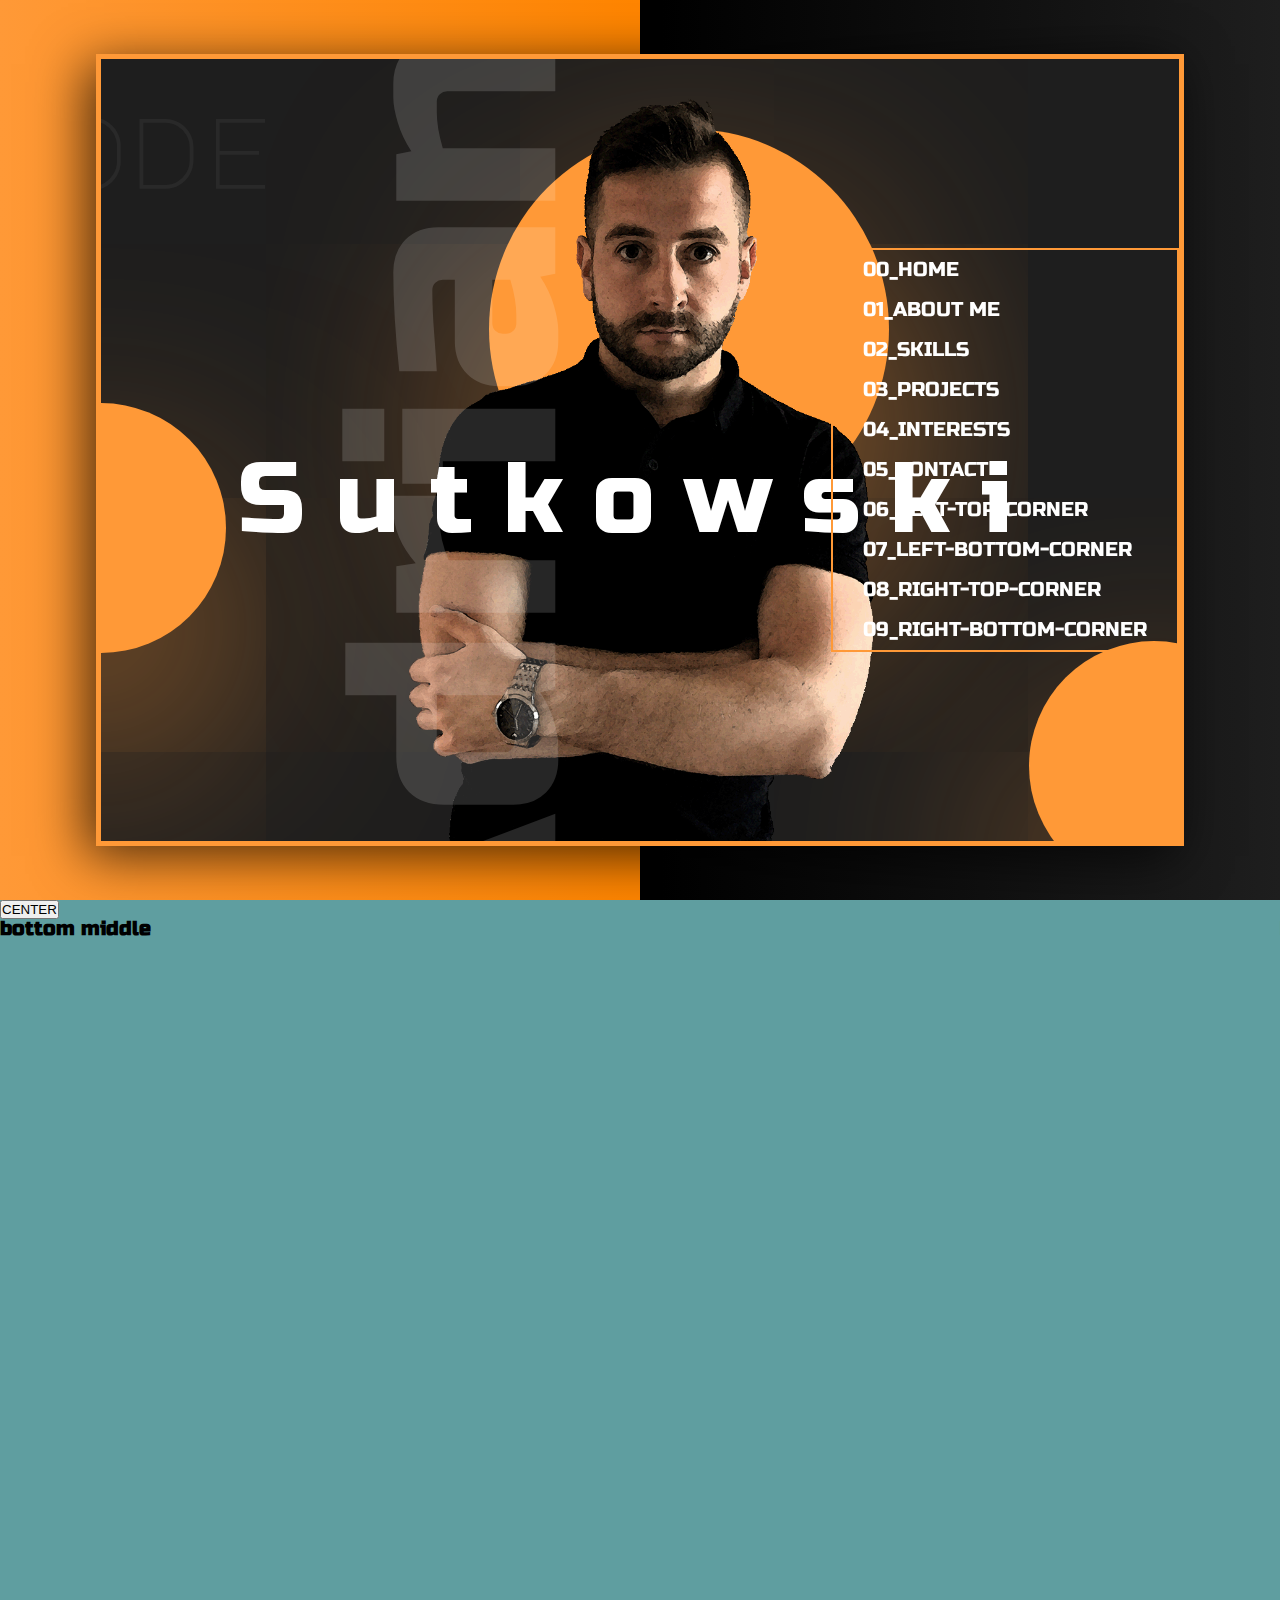
==== index.html @ b1da58a5 "name &and circles" ====
<!doctype html>
<html lang="pl">
<head>
    <meta charset="UTF-8">
    <meta content="width=device-width, user-scalable=no, initial-scale=1.0, maximum-scale=1.0, minimum-scale=1.0"
          name="viewport">
    <meta content="ie=edge" http-equiv="X-UA-Compatible">
    <title>Document</title>
    <link href="css/styles.css" rel="stylesheet">
    <link href="https://fonts.googleapis.com/css?family=Anton|Archivo+Black|Faster+One|Francois+One|Krona+One|Libre+Barcode+39+Text|Major+Mono+Display|Notable|Rubik+Mono+One|Russo+One&display=swap&subset=latin-ext" rel="stylesheet">
    <link href="https://fonts.googleapis.com/css?family=Titillium+Web&amp;subset=latin-ext" rel="stylesheet">
    <link href="css/style.css" rel="stylesheet">
</head>
<body>

<div class="container">

    <section class="section section-1">
        <div class="square-content text" data-direction="center"><h1 class="text " data-direction="right-top-corner">
            projects</h1></div>
        <h1>top left</h1></section>
    <section class="section section-2">
        <button class="text" data-direction="center">CENTER</button>
        <h1>top middle</h1></section>
    <section class="section section-3">
        <button class="text" data-direction="center">CENTER</button>
        <h1>top right</h1></section>
    <section class="section section-4">
        <button class="text" data-direction="center">CENTER</button>
        <h1>middle left</h1></section>
    <section class="section home">
        <div class="home__half home__half-1">

        </div>
        <div class="home__half home__half-2">

        </div>
        <div class="home__center">
            <img alt="" class="home__myface" src="img/f23.gif">
            <div class="home__circle home__circle-1"></div>
            <div class="home__circle home__circle-2"></div>
            <div class="home__circle home__circle-3"></div>
            <div class="home__circle home__circle-4">
                <span class="home__circle-code">
                    Code
                </span>
            </div>
            <div class="home__name">Adrian</div>
            <div class="home__surname">Sutkowski</div>
            <div class="navigation">
                <nav class="navigation__nav">
                    <ul class="navigation__list">
                        <li class="navigation__item text">

                            <a class="navigation__link " data-direction="center" href="#">
                                00_Home</a>
                        </li>

                        <li class="navigation__item  text"><a
                                class="navigation__link " data-direction="top" href="#">01_About me</a>
                        </li>

                        <li class="navigation__item "><a
                                class="navigation__link text" data-direction="left" href="#">02_Skills</a>
                        </li>

                        <li class="navigation__item "><a
                                class="navigation__link text" data-direction="right" href="#">03_Projects</a>
                        </li>

                        <li class="navigation__item "><a
                                class="navigation__link text" data-direction="right-bottom-corner" href="#">04_Interests</a>
                        </li>

                        <li class=" navigation__item "><a
                                class="navigation__link text " data-direction="bottom" href="#">05_Contact</a>
                        </li>
                        <li class=" navigation__item "><a
                                class="navigation__link text " data-direction="left-top-corner" href="#">06_left-top-corner</a>
                        </li>
                        <li class=" navigation__item "><a
                                class="navigation__link text " data-direction="left-bottom-corner"
                                href="#">07_left-bottom-corner</a>
                        </li>
                        <li class=" navigation__item "><a
                                class="navigation__link text " data-direction="right-top-corner" href="#">08_right-top-corner</a>
                        </li>
                        <li class=" navigation__item "><a
                                class="navigation__link text " data-direction="right-bottom-corner"
                                href="#">09_right-bottom-corner</a>
                        </li>
                    </ul>
                </nav>
            </div>
        </div>







    </section>
    <section class="section section-6">
        <button class="text" data-direction="center">CENTER</button>
        <h1>middle right</h1></section>
    <section class="section section-7">
        <button class="text" data-direction="center">CENTER</button>
        <h1>bottom left</h1></section>
    <section class="section section-8">
        <button class="text" data-direction="center">CENTER</button>
        <h1>bottom middle</h1></section>
    <section class="section section-9">
        <button class="text" data-direction="center">CENTER</button>
        <h1>bottom right</h1></section>
</div>

<script src="js/main.js"></script>
</body>
</html>


<!--        <div class="home__text-box">-->
<!--            <h1 class="heading-primary">-->
<!--              <span class="heading-primary&#45;&#45;main">-->
<!--                  Hi,-->
<!--              </span>-->

<!--                <span class="heading-primary&#45;&#45;sub">-->
<!--                 I'm Adrian,-->
<!--              </span>-->

<!--                <span class="heading-primary&#45;&#45;sub2">-->
<!--                  web developer.-->
<!--              </span>-->
<!--            </h1>-->
<!--        </div>-->
---- css/styles.css ----
@charset "UTF-8";

@font-face {
  font-family: "linea-basic-10";
  src:url("fonts/linea-basic-10.eot");
  src:url("fonts/linea-basic-10.eot?#iefix") format("embedded-opentype"),
    url("fonts/linea-basic-10.woff") format("woff"),
    url("fonts/linea-basic-10.ttf") format("truetype"),
    url("fonts/linea-basic-10.svg#linea-basic-10") format("svg");
  font-weight: normal;
  font-style: normal;

}

[data-icon]:before {
  font-family: "linea-basic-10" !important;
  content: attr(data-icon);
  font-style: normal !important;
  font-weight: normal !important;
  font-variant: normal !important;
  text-transform: none !important;
  speak: none;
  line-height: 1;
  -webkit-font-smoothing: antialiased;
  -moz-osx-font-smoothing: grayscale;
}

[class^="icon-basic"]:before,
[class*=" icon-basic"]:before {
  font-family: "linea-basic-10" !important;
  font-style: normal !important;
  font-weight: normal !important;
  font-variant: normal !important;
  text-transform: none !important;
  speak: none;
  line-height: 1;
  -webkit-font-smoothing: antialiased;
  -moz-osx-font-smoothing: grayscale;
}

.icon-basic-accelerator:before {
  content: "a";
}
.icon-basic-alarm:before {
  content: "b";
}
.icon-basic-anchor:before {
  content: "c";
}
.icon-basic-anticlockwise:before {
  content: "d";
}
.icon-basic-archive:before {
  content: "e";
}
.icon-basic-archive-full:before {
  content: "f";
}
.icon-basic-ban:before {
  content: "g";
}
.icon-basic-battery-charge:before {
  content: "h";
}
.icon-basic-battery-empty:before {
  content: "i";
}
.icon-basic-battery-full:before {
  content: "j";
}
.icon-basic-battery-half:before {
  content: "k";
}
.icon-basic-bolt:before {
  content: "l";
}
.icon-basic-book:before {
  content: "m";
}
.icon-basic-book-pen:before {
  content: "n";
}
.icon-basic-book-pencil:before {
  content: "o";
}
.icon-basic-bookmark:before {
  content: "p";
}
.icon-basic-calculator:before {
  content: "q";
}
.icon-basic-calendar:before {
  content: "r";
}
.icon-basic-cards-diamonds:before {
  content: "s";
}
.icon-basic-cards-hearts:before {
  content: "t";
}
.icon-basic-case:before {
  content: "u";
}
.icon-basic-chronometer:before {
  content: "v";
}
.icon-basic-clessidre:before {
  content: "w";
}
.icon-basic-clock:before {
  content: "x";
}
.icon-basic-clockwise:before {
  content: "y";
}
.icon-basic-cloud:before {
  content: "z";
}
.icon-basic-clubs:before {
  content: "A";
}
.icon-basic-compass:before {
  content: "B";
}
.icon-basic-cup:before {
  content: "C";
}
.icon-basic-diamonds:before {
  content: "D";
}
.icon-basic-display:before {
  content: "E";
}
.icon-basic-download:before {
  content: "F";
}
.icon-basic-exclamation:before {
  content: "G";
}
.icon-basic-eye:before {
  content: "H";
}
.icon-basic-eye-closed:before {
  content: "I";
}
.icon-basic-female:before {
  content: "J";
}
.icon-basic-flag1:before {
  content: "K";
}
.icon-basic-flag2:before {
  content: "L";
}
.icon-basic-floppydisk:before {
  content: "M";
}
.icon-basic-folder:before {
  content: "N";
}
.icon-basic-folder-multiple:before {
  content: "O";
}
.icon-basic-gear:before {
  content: "P";
}
.icon-basic-geolocalize-01:before {
  content: "Q";
}
.icon-basic-geolocalize-05:before {
  content: "R";
}
.icon-basic-globe:before {
  content: "S";
}
.icon-basic-gunsight:before {
  content: "T";
}
.icon-basic-hammer:before {
  content: "U";
}
.icon-basic-headset:before {
  content: "V";
}
.icon-basic-heart:before {
  content: "W";
}
.icon-basic-heart-broken:before {
  content: "X";
}
.icon-basic-helm:before {
  content: "Y";
}
.icon-basic-home:before {
  content: "Z";
}
.icon-basic-info:before {
  content: "0";
}
.icon-basic-ipod:before {
  content: "1";
}
.icon-basic-joypad:before {
  content: "2";
}
.icon-basic-key:before {
  content: "3";
}
.icon-basic-keyboard:before {
  content: "4";
}
.icon-basic-laptop:before {
  content: "5";
}
.icon-basic-life-buoy:before {
  content: "6";
}
.icon-basic-lightbulb:before {
  content: "7";
}
.icon-basic-link:before {
  content: "8";
}
.icon-basic-lock:before {
  content: "9";
}
.icon-basic-lock-open:before {
  content: "!";
}
.icon-basic-magic-mouse:before {
  content: "\"";
}
.icon-basic-magnifier:before {
  content: "#";
}
.icon-basic-magnifier-minus:before {
  content: "$";
}
.icon-basic-magnifier-plus:before {
  content: "%";
}
.icon-basic-mail:before {
  content: "&";
}
.icon-basic-mail-multiple:before {
  content: "'";
}
.icon-basic-mail-open:before {
  content: "(";
}
.icon-basic-mail-open-text:before {
  content: ")";
}
.icon-basic-male:before {
  content: "*";
}
.icon-basic-map:before {
  content: "+";
}
.icon-basic-message:before {
  content: ",";
}
.icon-basic-message-multiple:before {
  content: "-";
}
.icon-basic-message-txt:before {
  content: ".";
}
.icon-basic-mixer2:before {
  content: "/";
}
.icon-basic-mouse:before {
  content: ":";
}
.icon-basic-notebook:before {
  content: ";";
}
.icon-basic-notebook-pen:before {
  content: "<";
}
.icon-basic-notebook-pencil:before {
  content: "=";
}
.icon-basic-paperplane:before {
  content: ">";
}
.icon-basic-pencil-ruler:before {
  content: "?";
}
.icon-basic-pencil-ruler-pen:before {
  content: "@";
}
.icon-basic-photo:before {
  content: "[";
}
.icon-basic-picture:before {
  content: "]";
}
.icon-basic-picture-multiple:before {
  content: "^";
}
.icon-basic-pin1:before {
  content: "_";
}
.icon-basic-pin2:before {
  content: "`";
}
.icon-basic-postcard:before {
  content: "{";
}
.icon-basic-postcard-multiple:before {
  content: "|";
}
.icon-basic-printer:before {
  content: "}";
}
.icon-basic-question:before {
  content: "~";
}
.icon-basic-rss:before {
  content: "\\";
}
.icon-basic-server:before {
  content: "\e000";
}
.icon-basic-server2:before {
  content: "\e001";
}
.icon-basic-server-cloud:before {
  content: "\e002";
}
.icon-basic-server-download:before {
  content: "\e003";
}
.icon-basic-server-upload:before {
  content: "\e004";
}
.icon-basic-settings:before {
  content: "\e005";
}
.icon-basic-share:before {
  content: "\e006";
}
.icon-basic-sheet:before {
  content: "\e007";
}
.icon-basic-sheet-multiple:before {
  content: "\e008";
}
.icon-basic-sheet-pen:before {
  content: "\e009";
}
.icon-basic-sheet-pencil:before {
  content: "\e00a";
}
.icon-basic-sheet-txt:before {
  content: "\e00b";
}
.icon-basic-signs:before {
  content: "\e00c";
}
.icon-basic-smartphone:before {
  content: "\e00d";
}
.icon-basic-spades:before {
  content: "\e00e";
}
.icon-basic-spread:before {
  content: "\e00f";
}
.icon-basic-spread-bookmark:before {
  content: "\e010";
}
.icon-basic-spread-text:before {
  content: "\e011";
}
.icon-basic-spread-text-bookmark:before {
  content: "\e012";
}
.icon-basic-star:before {
  content: "\e013";
}
.icon-basic-tablet:before {
  content: "\e014";
}
.icon-basic-target:before {
  content: "\e015";
}
.icon-basic-todo:before {
  content: "\e016";
}
.icon-basic-todo-pen:before {
  content: "\e017";
}
.icon-basic-todo-pencil:before {
  content: "\e018";
}
.icon-basic-todo-txt:before {
  content: "\e019";
}
.icon-basic-todolist-pen:before {
  content: "\e01a";
}
.icon-basic-todolist-pencil:before {
  content: "\e01b";
}
.icon-basic-trashcan:before {
  content: "\e01c";
}
.icon-basic-trashcan-full:before {
  content: "\e01d";
}
.icon-basic-trashcan-refresh:before {
  content: "\e01e";
}
.icon-basic-trashcan-remove:before {
  content: "\e01f";
}
.icon-basic-upload:before {
  content: "\e020";
}
.icon-basic-usb:before {
  content: "\e021";
}
.icon-basic-video:before {
  content: "\e022";
}
.icon-basic-watch:before {
  content: "\e023";
}
.icon-basic-webpage:before {
  content: "\e024";
}
.icon-basic-webpage-img-txt:before {
  content: "\e025";
}
.icon-basic-webpage-multiple:before {
  content: "\e026";
}
.icon-basic-webpage-txt:before {
  content: "\e027";
}
.icon-basic-world:before {
  content: "\e028";
}
---- css/style.css ----
.navigation {
  z-index: 1;
  position: fixed;
  right: 0;
  top: 50%;
  transform: translateY(-50%);
  border: 2px solid #ff9937;
}
.navigation__icon {
  width: 100%;
  height: 100%;
}
.navigation__list {
  text-decoration: none;
  list-style: none;
}
.navigation__item {
  padding: 1rem 1rem;
  z-index: 1;
}
.navigation__item:hover {
  background-color: rgba(30, 77, 102, 0.6);
}
.navigation__link {
  z-index: 2;
}
.navigation__link:link, .navigation__link:visited {
  backface-visibility: hidden;
  font-size: 2rem;
  font-weight: 300;
  padding: 1rem 2rem;
  text-decoration: none;
  text-transform: uppercase;
  color: #fff;
}

* {
  margin: 0;
  padding: 0;
  box-sizing: border-box;
}

body {
  overflow: hidden;
}

.container {
  position: absolute;
  top: -100vh;
  left: -100vw;
  height: 300vh;
  width: 300vw;
  display: flex;
  flex-wrap: wrap;
  transition: 0.5s linear;
}

.section {
  position: relative;
  bottom: 0;
  left: 0;
  width: 100vw;
  height: 100vh;
}

*,
*::after,
*::before {
  margin: 0;
  padding: 0;
  box-sizing: inherit;
}

html {
  font-size: 62.5%;
}

body {
  box-sizing: border-box;
  padding: 3rem;
}

body {
  font-family: "Russo One", sans-serif;
  font-weight: 300;
  line-height: 1;
}

.section-1 {
  background-color: red;
}

.section-2 {
  background-color: green;
}

.section-3 {
  background-color: yellow;
}

.section-4 {
  background-color: yellow;
}

.section-6 {
  background-color: pink;
}

.section-7 {
  background-color: gray;
}

.section-8 {
  background-color: cadetblue;
}

.section-9 {
  background-color: white;
}

.home {
  display: flex;
  position: relative;
}
.home__center {
  display: flex;
  position: fixed;
  background-color: #1E1E1E;
  position: absolute;
  top: 50%;
  left: 50%;
  transform: translate(-50%, -50%);
  flex-grow: 1;
  width: 85vw;
  height: 88vh;
  border: 5px solid #ff9937;
  box-shadow: -1rem 1rem 5rem rgba(0, 0, 0, 0.7);
  overflow: hidden;
  backface-visibility: hidden;
}
.home__myface {
  position: absolute;
  bottom: 0;
  left: 50%;
  transform: translateX(-50%);
  height: 95%;
}
.home__circle {
  position: absolute;
  border-radius: 50%;
  z-index: -1;
  background-color: #ff9937;
  box-shadow: 0 10rem 30rem rgba(255, 153, 55, 0.7);
}
.home__circle-1 {
  width: 40rem;
  height: 40rem;
  top: 9%;
  left: 36%;
}
.home__circle-2 {
  width: 25rem;
  height: 25rem;
  bottom: 0;
  right: 0;
  transform: translate(40%, 20%);
}
.home__circle-3 {
  width: 25rem;
  height: 25rem;
  top: 60%;
  left: 0;
  transform: translate(-50%, -50%);
}
.home__circle-4 {
  background-color: transparent;
  box-shadow: none;
  width: 40rem;
  height: 40rem;
  top: 0;
  left: 0;
  transform: translate(-40%, -40%);
  overflow: hidden;
}
.home__circle-code {
  position: absolute;
  font-size: 10rem;
  font-family: "Major Mono Display", monospace;
  color: rgba(255, 255, 255, 0.05);
  z-index: 1;
  top: 50%;
  left: 10%;
}
.home__surname {
  position: absolute;
  top: 50%;
  left: 50%;
  transform: translate(-50%, -50%);
  transform: translateX(-50%);
  font-size: 10rem;
  color: #fff;
  z-index: 1;
  letter-spacing: 3rem;
}
.home__name {
  position: absolute;
  top: 50%;
  left: 50%;
  transform: translate(-50%, -50%);
  font-size: 30rem;
  color: rgba(255, 255, 255, 0.15);
  z-index: 1;
  transform: rotate(-90deg);
  bottom: 30%;
  left: -20%;
}
.home__half {
  flex-grow: 1;
}
.home__half-1 {
  background: #ff8500;
  background: linear-gradient(to right, #ff9937, #ff8500);
}
.home__half-2 {
  background: #000000;
  background: -webkit-linear-gradient(to left, #1e1e1e, #000000);
  background: linear-gradient(to left, #1e1e1e, #000000);
}

/*# sourceMappingURL=style.css.map */
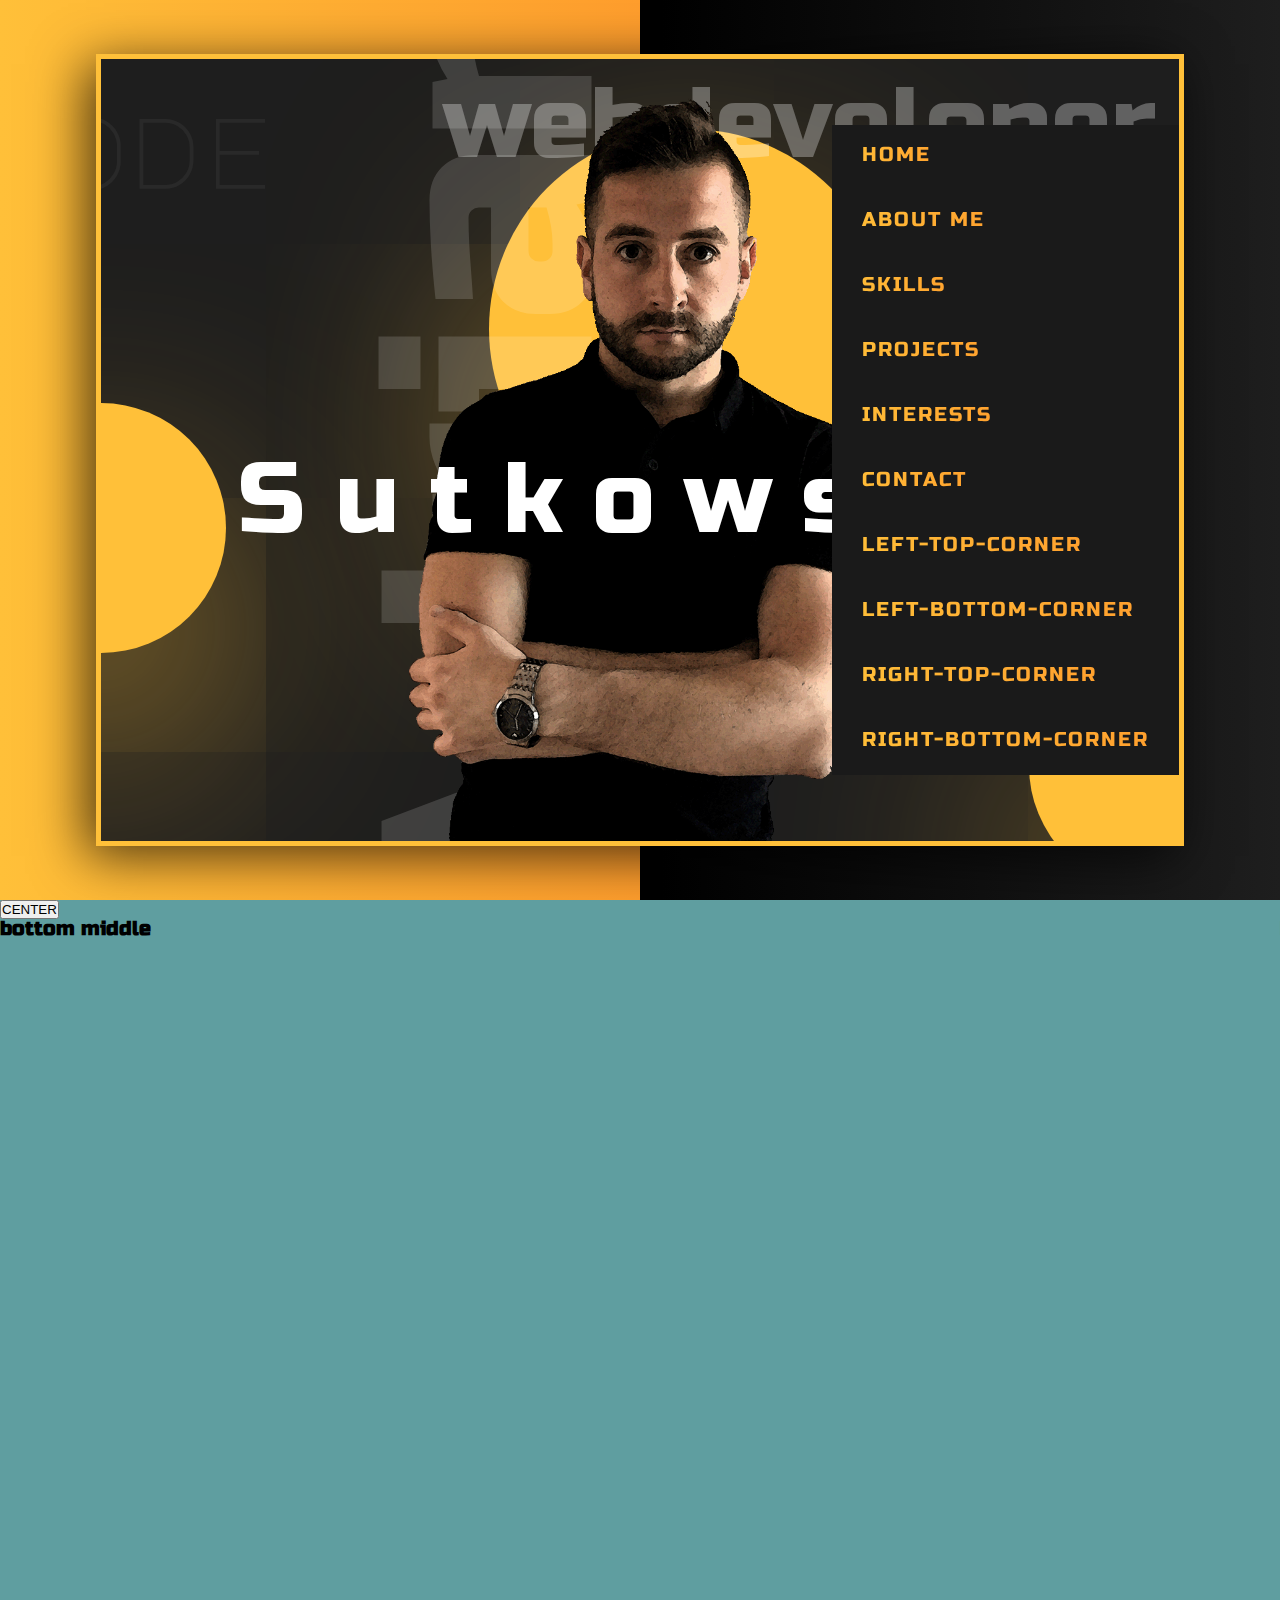
==== commit d25392d0: "navi" ====
--- a/index.html
+++ b/index.html
@@ -7,7 +7,7 @@
     <meta content="ie=edge" http-equiv="X-UA-Compatible">
     <title>Document</title>
     <link href="css/styles.css" rel="stylesheet">
-    <link href="https://fonts.googleapis.com/css?family=Anton|Archivo+Black|Faster+One|Francois+One|Krona+One|Libre+Barcode+39+Text|Major+Mono+Display|Notable|Rubik+Mono+One|Russo+One&display=swap&subset=latin-ext" rel="stylesheet">
+    <link href="https://fonts.googleapis.com/css?family=Anton|Archivo+Black|Faster+One|Francois+One|Krona+One|Libre+Barcode+39+Text|Major+Mono+Display|Montserrat|Notable|Rubik+Mono+One|Russo+One&display=swap&subset=latin-ext" rel="stylesheet">
     <link href="https://fonts.googleapis.com/css?family=Titillium+Web&amp;subset=latin-ext" rel="stylesheet">
     <link href="css/style.css" rel="stylesheet">
 </head>
@@ -46,6 +46,7 @@
                 </span>
             </div>
             <div class="home__name">Adrian</div>
+            <div class="home__dev">webdeveloper</div>
             <div class="home__surname">Sutkowski</div>
             <div class="navigation">
                 <nav class="navigation__nav">
@@ -53,41 +54,41 @@
                         <li class="navigation__item text">
 
                             <a class="navigation__link " data-direction="center" href="#">
-                                00_Home</a>
+                                Home</a>
                         </li>
 
                         <li class="navigation__item  text"><a
-                                class="navigation__link " data-direction="top" href="#">01_About me</a>
+                                class="navigation__link " data-direction="top" href="#">About me</a>
                         </li>
 
                         <li class="navigation__item "><a
-                                class="navigation__link text" data-direction="left" href="#">02_Skills</a>
+                                class="navigation__link text" data-direction="left" href="#">Skills</a>
                         </li>
 
                         <li class="navigation__item "><a
-                                class="navigation__link text" data-direction="right" href="#">03_Projects</a>
+                                class="navigation__link text" data-direction="right" href="#">Projects</a>
                         </li>
 
                         <li class="navigation__item "><a
-                                class="navigation__link text" data-direction="right-bottom-corner" href="#">04_Interests</a>
+                                class="navigation__link text" data-direction="right-bottom-corner" href="#">Interests</a>
                         </li>
 
                         <li class=" navigation__item "><a
-                                class="navigation__link text " data-direction="bottom" href="#">05_Contact</a>
+                                class="navigation__link text " data-direction="bottom" href="#">Contact</a>
                         </li>
                         <li class=" navigation__item "><a
-                                class="navigation__link text " data-direction="left-top-corner" href="#">06_left-top-corner</a>
+                                class="navigation__link text " data-direction="left-top-corner" href="#">left-top-corner</a>
                         </li>
                         <li class=" navigation__item "><a
                                 class="navigation__link text " data-direction="left-bottom-corner"
-                                href="#">07_left-bottom-corner</a>
+                                href="#">left-bottom-corner</a>
                         </li>
                         <li class=" navigation__item "><a
-                                class="navigation__link text " data-direction="right-top-corner" href="#">08_right-top-corner</a>
+                                class="navigation__link text " data-direction="right-top-corner" href="#">right-top-corner</a>
                         </li>
                         <li class=" navigation__item "><a
                                 class="navigation__link text " data-direction="right-bottom-corner"
-                                href="#">09_right-bottom-corner</a>
+                                href="#">right-bottom-corner</a>
                         </li>
                     </ul>
                 </nav>
--- a/css/style.css
+++ b/css/style.css
@@ -1,10 +1,10 @@
 .navigation {
-  z-index: 1;
+  z-index: 11;
   position: fixed;
   right: 0;
   top: 50%;
   transform: translateY(-50%);
-  border: 2px solid #ff9937;
+  background-color: #1a1a1a;
 }
 .navigation__icon {
   width: 100%;
@@ -31,7 +31,17 @@
   padding: 1rem 2rem;
   text-decoration: none;
   text-transform: uppercase;
-  color: #fff;
+  transition: all 0.5s;
+  background-image: linear-gradient(to right, #ffc039, #ff9e2d);
+  display: inline-block;
+  -webkit-background-clip: text;
+  color: transparent;
+  letter-spacing: 2px;
+  padding-bottom: 1.5rem;
+}
+.navigation__link:link:hover, .navigation__link:visited:hover {
+  transform: skewY(2.5deg) scale(1.1);
+  text-shadow: 0.5rem 1rem 2rem rgba(0, 0, 0, 0.4);
 }
 
 * {
@@ -122,6 +132,9 @@
   display: flex;
   position: relative;
 }
+.home::selection {
+  background: red;
+}
 .home__center {
   display: flex;
   position: fixed;
@@ -133,7 +146,7 @@
   flex-grow: 1;
   width: 85vw;
   height: 88vh;
-  border: 5px solid #ff9937;
+  border: 5px solid #ffc039;
   box-shadow: -1rem 1rem 5rem rgba(0, 0, 0, 0.7);
   overflow: hidden;
   backface-visibility: hidden;
@@ -144,13 +157,14 @@
   left: 50%;
   transform: translateX(-50%);
   height: 95%;
+  z-index: 9;
 }
 .home__circle {
   position: absolute;
   border-radius: 50%;
   z-index: -1;
-  background-color: #ff9937;
-  box-shadow: 0 10rem 30rem rgba(255, 153, 55, 0.7);
+  background-color: #ffc039;
+  box-shadow: 0 10rem 30rem rgba(255, 192, 57, 0.7);
 }
 .home__circle-1 {
   width: 40rem;
@@ -199,27 +213,32 @@
   transform: translateX(-50%);
   font-size: 10rem;
   color: #fff;
-  z-index: 1;
+  z-index: 10;
   letter-spacing: 3rem;
 }
 .home__name {
   position: absolute;
-  top: 50%;
-  left: 50%;
-  transform: translate(-50%, -50%);
   font-size: 30rem;
   color: rgba(255, 255, 255, 0.15);
   z-index: 1;
   transform: rotate(-90deg);
   bottom: 30%;
-  left: -20%;
+  left: -10%;
+}
+.home__dev {
+  position: absolute;
+  font-size: 10rem;
+  color: rgba(255, 255, 255, 0.3);
+  z-index: -1;
+  top: 2%;
+  right: 2%;
 }
 .home__half {
   flex-grow: 1;
 }
 .home__half-1 {
-  background: #ff8500;
-  background: linear-gradient(to right, #ff9937, #ff8500);
+  background: #ff9e2d;
+  background: linear-gradient(to right, #ffc039, #ff9e2d);
 }
 .home__half-2 {
   background: #000000;
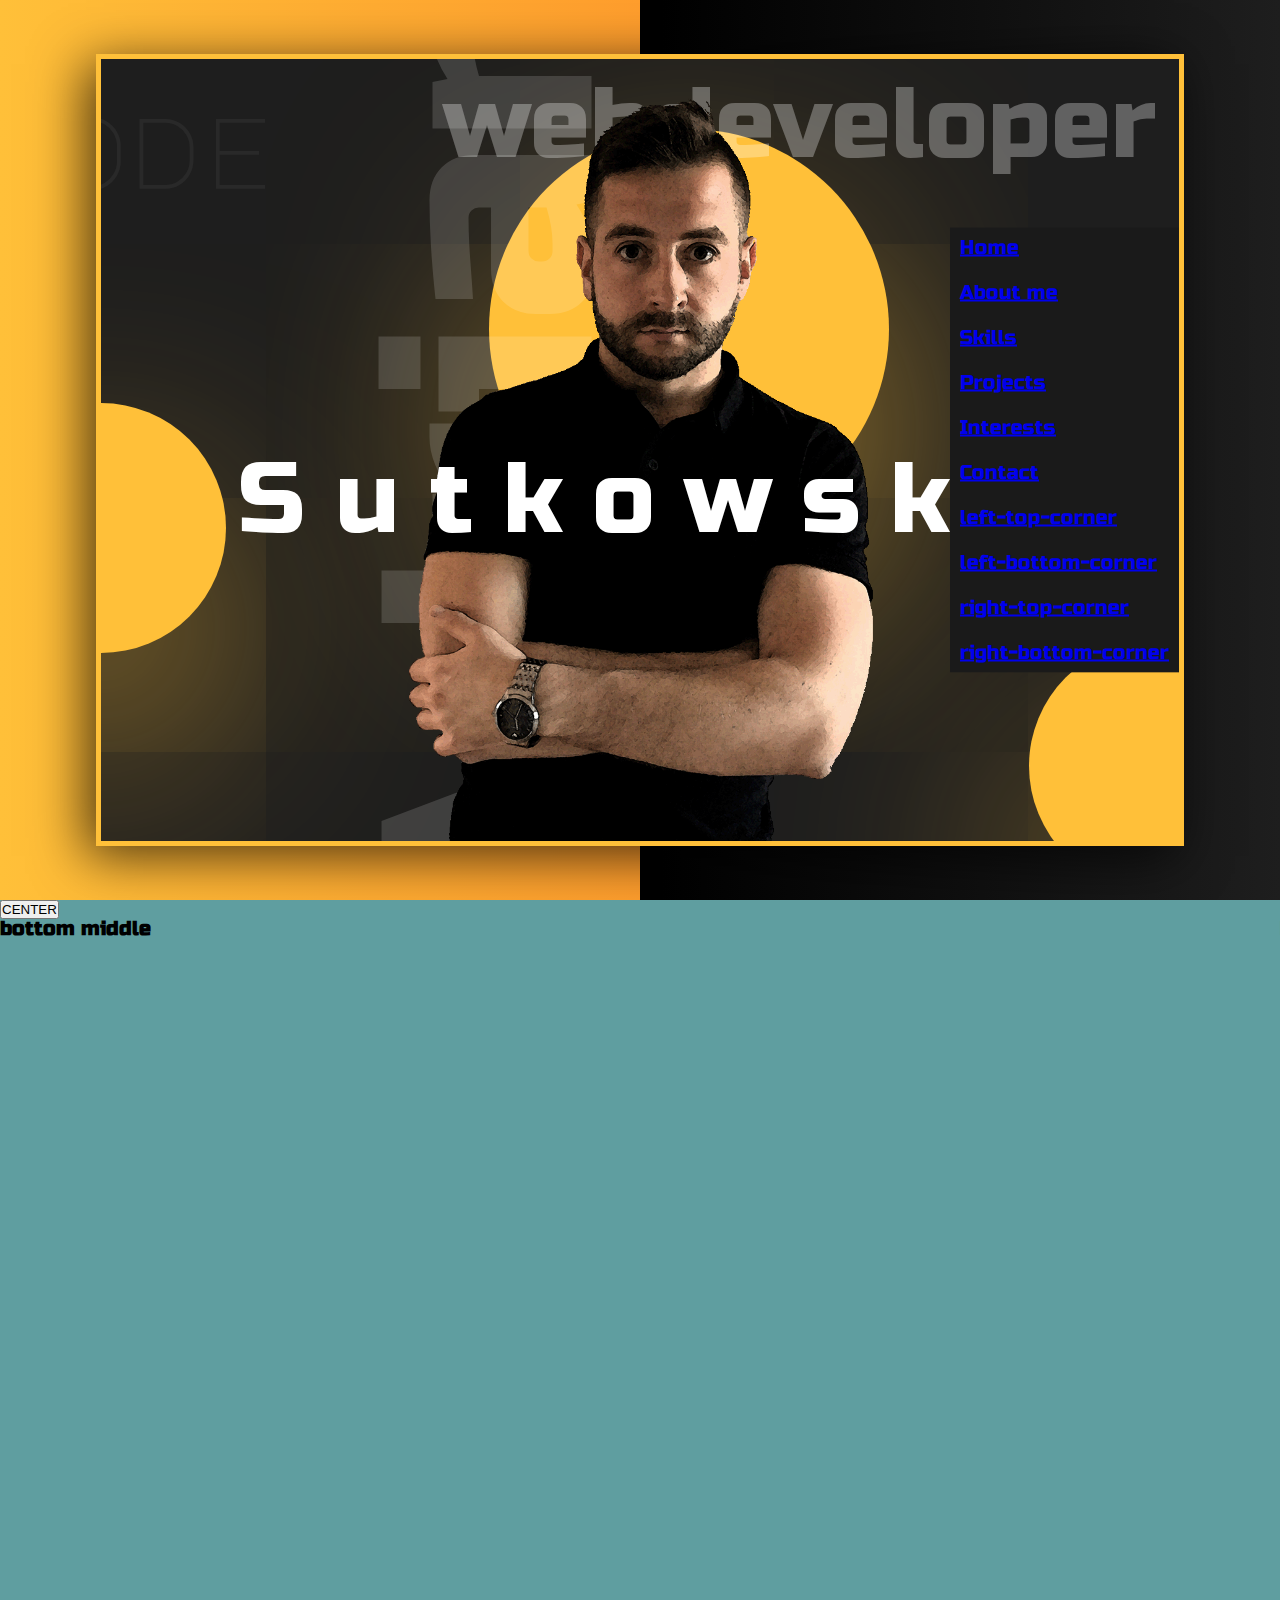
==== commit 9f03e6f2: "navi" ====
--- a/index.html
+++ b/index.html
@@ -7,7 +7,8 @@
     <meta content="ie=edge" http-equiv="X-UA-Compatible">
     <title>Document</title>
     <link href="css/styles.css" rel="stylesheet">
-    <link href="https://fonts.googleapis.com/css?family=Anton|Archivo+Black|Faster+One|Francois+One|Krona+One|Libre+Barcode+39+Text|Major+Mono+Display|Montserrat|Notable|Rubik+Mono+One|Russo+One&display=swap&subset=latin-ext" rel="stylesheet">
+    <link href="https://fonts.googleapis.com/css?family=Anton|Archivo+Black|Faster+One|Francois+One|Krona+One|Libre+Barcode+39+Text|Major+Mono+Display|Montserrat|Notable|Rubik+Mono+One|Russo+One&display=swap&subset=latin-ext"
+          rel="stylesheet">
     <link href="https://fonts.googleapis.com/css?family=Titillium+Web&amp;subset=latin-ext" rel="stylesheet">
     <link href="css/style.css" rel="stylesheet">
 </head>
@@ -49,56 +50,41 @@
             <div class="home__dev">webdeveloper</div>
             <div class="home__surname">Sutkowski</div>
             <div class="navigation">
-                <nav class="navigation__nav">
-                    <ul class="navigation__list">
-                        <li class="navigation__item text">
-
-                            <a class="navigation__link " data-direction="center" href="#">
-                                Home</a>
+                    <ul class="side-nav">
+                        <li class="side-nav__item text">
+                            <a class="navigation__link " data-direction="center" href="#">Home</a>
+                        </li>
+                        <li class="side-nav__item  text">
+                            <a class="navigation__link " data-direction="top" href="#">About me</a>
+                        </li>
+                        <li class="side-nav__item ">
+                            <a class="navigation__link text" data-direction="left" href="#">Skills</a>
+                        </li>
+                        <li class="side-nav__item "><a
+                                class="navigation__link text" data-direction="right" href="#">Projects</a>
+                        </li>
+                        <li class="side-nav__item ">
+                            <a class="navigation__link text" data-direction="right-bottom-corner" href="#">Interests</a>
                         </li>
 
-                        <li class="navigation__item  text"><a
-                                class="navigation__link " data-direction="top" href="#">About me</a>
+                        <li class=" side-nav__item ">
+                            <a class="navigation__link text " data-direction="bottom" href="#">Contact</a>
                         </li>
-
-                        <li class="navigation__item "><a
-                                class="navigation__link text" data-direction="left" href="#">Skills</a>
+                        <li class=" side-nav__item ">
+                            <a class="navigation__link text " data-direction="left-top-corner" href="#">left-top-corner</a>
                         </li>
-
-                        <li class="navigation__item "><a
-                                class="navigation__link text" data-direction="right" href="#">Projects</a>
+                        <li class=" side-nav__item ">
+                            <a class="navigation__link text " data-direction="left-bottom-corner" href="#">left-bottom-corner</a>
                         </li>
-
-                        <li class="navigation__item "><a
-                                class="navigation__link text" data-direction="right-bottom-corner" href="#">Interests</a>
+                        <li class=" side-nav__item ">
+                            <a class="navigation__link text " data-direction="right-top-corner" href="#">right-top-corner</a>
                         </li>
-
-                        <li class=" navigation__item "><a
-                                class="navigation__link text " data-direction="bottom" href="#">Contact</a>
-                        </li>
-                        <li class=" navigation__item "><a
-                                class="navigation__link text " data-direction="left-top-corner" href="#">left-top-corner</a>
-                        </li>
-                        <li class=" navigation__item "><a
-                                class="navigation__link text " data-direction="left-bottom-corner"
-                                href="#">left-bottom-corner</a>
-                        </li>
-                        <li class=" navigation__item "><a
-                                class="navigation__link text " data-direction="right-top-corner" href="#">right-top-corner</a>
-                        </li>
-                        <li class=" navigation__item "><a
-                                class="navigation__link text " data-direction="right-bottom-corner"
-                                href="#">right-bottom-corner</a>
+                        <li class=" side-nav__item ">
+                            <a class="navigation__link text " data-direction="right-bottom-corner"href="#">right-bottom-corner</a>
                         </li>
                     </ul>
-                </nav>
             </div>
         </div>
-
-
-
-
-
 
 
     </section>
--- a/css/style.css
+++ b/css/style.css
@@ -6,42 +6,34 @@
   transform: translateY(-50%);
   background-color: #1a1a1a;
 }
-.navigation__icon {
+
+.side-nav {
+  font-size: 2rem;
+  list-style: none;
+}
+.side-nav__item {
+  position: relative;
+  padding: 1rem;
+  text-decoration: none;
+}
+.side-nav__item:not(:last-child) {
+  margin-bottom: 0.5rem;
+}
+.side-nav__item::before {
+  content: "";
+  position: absolute;
+  top: 0;
+  right: 0;
+  height: 100%;
+  width: 3px;
+  background-color: #ffc039;
+  transform: scaleY(0);
+  transition: transform 0.2s, width 0.4s cubic-bezier(1, 0, 0, 1) 0.2s, background-color 0.1s;
+  backface-visibility: hidden;
+}
+.side-nav__item:hover::before {
+  transform: scaleY(1);
   width: 100%;
-  height: 100%;
-}
-.navigation__list {
-  text-decoration: none;
-  list-style: none;
-}
-.navigation__item {
-  padding: 1rem 1rem;
-  z-index: 1;
-}
-.navigation__item:hover {
-  background-color: rgba(30, 77, 102, 0.6);
-}
-.navigation__link {
-  z-index: 2;
-}
-.navigation__link:link, .navigation__link:visited {
-  backface-visibility: hidden;
-  font-size: 2rem;
-  font-weight: 300;
-  padding: 1rem 2rem;
-  text-decoration: none;
-  text-transform: uppercase;
-  transition: all 0.5s;
-  background-image: linear-gradient(to right, #ffc039, #ff9e2d);
-  display: inline-block;
-  -webkit-background-clip: text;
-  color: transparent;
-  letter-spacing: 2px;
-  padding-bottom: 1.5rem;
-}
-.navigation__link:link:hover, .navigation__link:visited:hover {
-  transform: skewY(2.5deg) scale(1.1);
-  text-shadow: 0.5rem 1rem 2rem rgba(0, 0, 0, 0.4);
 }
 
 * {
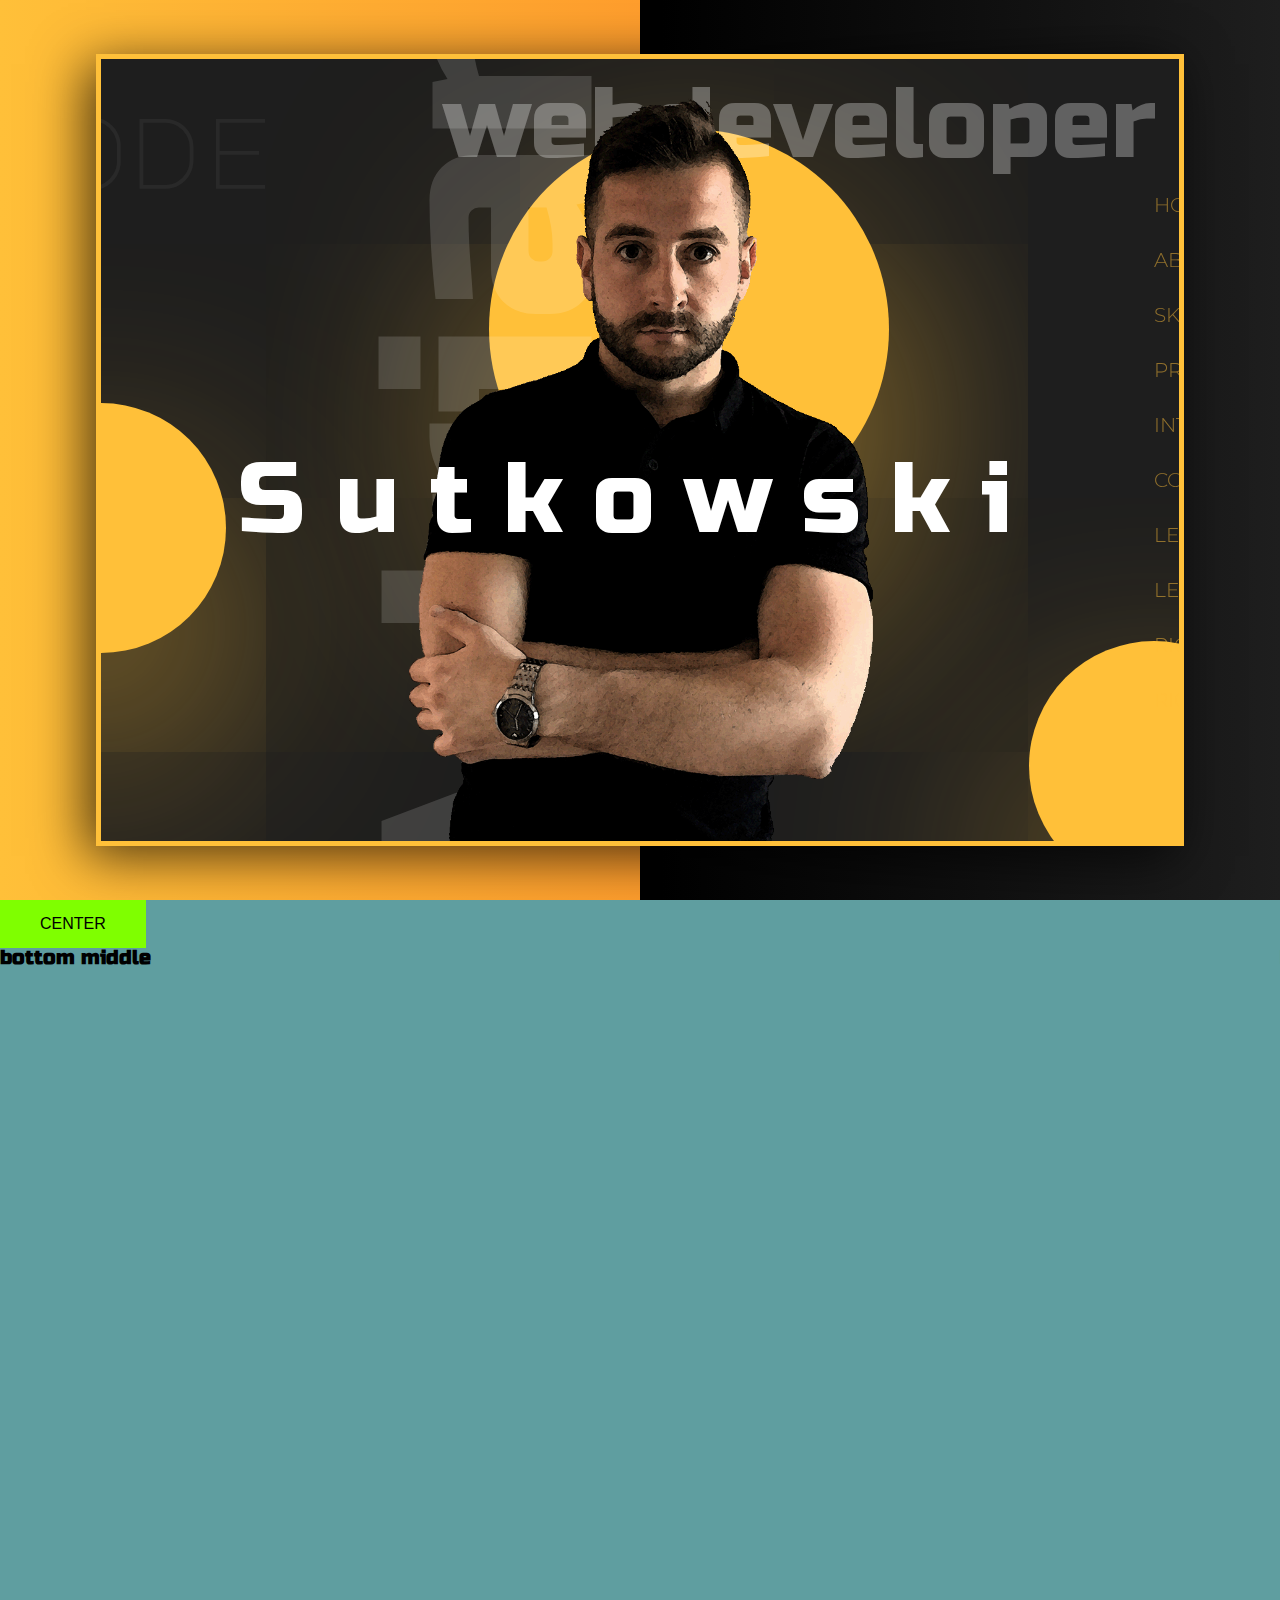
==== commit b79d29ec: "done 1st section" ====
--- a/index.html
+++ b/index.html
@@ -6,6 +6,7 @@
           name="viewport">
     <meta content="ie=edge" http-equiv="X-UA-Compatible">
     <title>Document</title>
+    <link href="css/icofont.css" rel="stylesheet">
     <link href="css/styles.css" rel="stylesheet">
     <link href="https://fonts.googleapis.com/css?family=Anton|Archivo+Black|Faster+One|Francois+One|Krona+One|Libre+Barcode+39+Text|Major+Mono+Display|Montserrat|Notable|Rubik+Mono+One|Russo+One&display=swap&subset=latin-ext"
           rel="stylesheet">
@@ -17,17 +18,17 @@
 <div class="container">
 
     <section class="section section-1">
-        <div class="square-content text" data-direction="center"><h1 class="text " data-direction="right-top-corner">
-            projects</h1></div>
+        <button class="square-content text btn" data-direction="center"><h1 class="text " data-direction="center">
+            center</h1></button>
         <h1>top left</h1></section>
     <section class="section section-2">
-        <button class="text" data-direction="center">CENTER</button>
+        <button class="text btn" data-direction="center">CENTER</button>
         <h1>top middle</h1></section>
     <section class="section section-3">
-        <button class="text" data-direction="center">CENTER</button>
+        <button class="text btn" data-direction="center">CENTER</button>
         <h1>top right</h1></section>
     <section class="section section-4">
-        <button class="text" data-direction="center">CENTER</button>
+        <button class="text btn" data-direction="center">CENTER</button>
         <h1>middle left</h1></section>
     <section class="section home">
         <div class="home__half home__half-1">
@@ -49,56 +50,69 @@
             <div class="home__name">Adrian</div>
             <div class="home__dev">webdeveloper</div>
             <div class="home__surname">Sutkowski</div>
-            <div class="navigation">
-                    <ul class="side-nav">
-                        <li class="side-nav__item text">
-                            <a class="navigation__link " data-direction="center" href="#">Home</a>
-                        </li>
-                        <li class="side-nav__item  text">
-                            <a class="navigation__link " data-direction="top" href="#">About me</a>
-                        </li>
-                        <li class="side-nav__item ">
-                            <a class="navigation__link text" data-direction="left" href="#">Skills</a>
-                        </li>
-                        <li class="side-nav__item "><a
-                                class="navigation__link text" data-direction="right" href="#">Projects</a>
-                        </li>
-                        <li class="side-nav__item ">
-                            <a class="navigation__link text" data-direction="right-bottom-corner" href="#">Interests</a>
-                        </li>
+            <nav class="navigation">
 
-                        <li class=" side-nav__item ">
-                            <a class="navigation__link text " data-direction="bottom" href="#">Contact</a>
-                        </li>
-                        <li class=" side-nav__item ">
-                            <a class="navigation__link text " data-direction="left-top-corner" href="#">left-top-corner</a>
-                        </li>
-                        <li class=" side-nav__item ">
-                            <a class="navigation__link text " data-direction="left-bottom-corner" href="#">left-bottom-corner</a>
-                        </li>
-                        <li class=" side-nav__item ">
-                            <a class="navigation__link text " data-direction="right-top-corner" href="#">right-top-corner</a>
-                        </li>
-                        <li class=" side-nav__item ">
-                            <a class="navigation__link text " data-direction="right-bottom-corner"href="#">right-bottom-corner</a>
-                        </li>
-                    </ul>
-            </div>
+                <ul class="side-nav">
+                    <li class="side-nav__item text">
+                        <a class="navigation__link " data-direction="center" href="#">
+                            <i class="icofont-home side-nav__icon"></i>Home</a>
+
+
+                    </li>
+                    <li class="side-nav__item  text">
+                        <a class="navigation__link " data-direction="top" href="#"><i
+                                class="icofont-beard side-nav__icon"></i>About me</a>
+                    </li>
+                    <li class="side-nav__item ">
+                        <a class="navigation__link text" data-direction="left" href="#"><i
+                                class="icofont-diamond side-nav__icon"></i>Skills</a>
+                    </li>
+                    <li class="side-nav__item "><a
+                            class="navigation__link text" data-direction="right" href="#"><i
+                            class="icofont-light-bulb side-nav__icon"></i>Projects</a>
+                    </li>
+                    <li class="side-nav__item ">
+                        <a class="navigation__link text" data-direction="right-bottom-corner" href="#"><i
+                                class="icofont-heart-alt side-nav__icon"></i>Interests</a>
+                    </li>
+
+                    <li class="side-nav__item ">
+                        <a class="navigation__link text" data-direction="right-bottom-corner" href="#"><i
+                                class="icofont-paper side-nav__icon"></i>Contact</a>
+                    </li>
+                    <li class=" side-nav__item ">
+                        <a class="navigation__link text " data-direction="left-top-corner" href="#"><i
+                                class="icofont-smirk side-nav__icon"></i>left-t-c</a>
+                    </li>
+                    <li class=" side-nav__item ">
+                        <a class="navigation__link text " data-direction="left-bottom-corner" href="#"><i
+                                class="icofont-beaker side-nav__icon"></i>left-b-c</a>
+                    </li>
+                    <li class=" side-nav__item ">
+                        <a class="navigation__link text " data-direction="right-top-corner" href="#"><i
+                                class="icofont-fire-burn side-nav__icon"></i>right-t-c</a>
+                    </li>
+                    <li class=" side-nav__item ">
+                        <a class="navigation__link text " data-direction="right-bottom-corner" href="#"><i
+                                class="icofont-rulers-alt side-nav__icon"></i>right-b-c</a>
+                    </li>
+                </ul>
+            </nav>
         </div>
 
 
     </section>
     <section class="section section-6">
-        <button class="text" data-direction="center">CENTER</button>
+        <button class="text btn" data-direction="center">CENTER</button>
         <h1>middle right</h1></section>
     <section class="section section-7">
-        <button class="text" data-direction="center">CENTER</button>
+        <button class="text btn" data-direction="center">CENTER</button>
         <h1>bottom left</h1></section>
     <section class="section section-8">
-        <button class="text" data-direction="center">CENTER</button>
+        <button class="text btn" data-direction="center">CENTER</button>
         <h1>bottom middle</h1></section>
     <section class="section section-9">
-        <button class="text" data-direction="center">CENTER</button>
+        <button class="text btn" data-direction="center">CENTER</button>
         <h1>bottom right</h1></section>
 </div>
 
--- a/css/style.css
+++ b/css/style.css
@@ -1,23 +1,43 @@
 .navigation {
-  z-index: 11;
+  display: flex;
+  font-family: "Montserrat", sans-serif;
   position: fixed;
-  right: 0;
-  top: 50%;
-  transform: translateY(-50%);
-  background-color: #1a1a1a;
+  top: 15%;
+  transform: translateX(170px);
+}
+.navigation__link:link, .navigation__link:visited {
+  backface-visibility: hidden;
+  display: inline-block;
+  font-size: 2rem;
+  font-weight: 300;
+  color: rgba(255, 192, 57, 0.5);
+  text-decoration: none;
+  text-transform: uppercase;
+  transition: all 0.4s;
+  padding: 1.5rem;
+  z-index: 6;
+}
+.navigation__link:link:hover, .navigation__link:visited:hover {
+  width: 250px;
+}
+.navigation__link:hover, .navigation__link:active {
+  color: #000;
+  transform: translateX(1rem);
+  backface-visibility: hidden;
 }
 
 .side-nav {
   font-size: 2rem;
   list-style: none;
+  width: 250px;
 }
 .side-nav__item {
   position: relative;
-  padding: 1rem;
-  text-decoration: none;
-}
-.side-nav__item:not(:last-child) {
-  margin-bottom: 0.5rem;
+  display: flex;
+  transition: all 0.5s;
+}
+.side-nav__item:hover {
+  transform: translateX(-170px);
 }
 .side-nav__item::before {
   content: "";
@@ -28,12 +48,51 @@
   width: 3px;
   background-color: #ffc039;
   transform: scaleY(0);
-  transition: transform 0.2s, width 0.4s cubic-bezier(1, 0, 0, 1) 0.2s, background-color 0.1s;
-  backface-visibility: hidden;
+  transition: transform 0.2s, width 0.2s cubic-bezier(1, 0, 0, 1) 0.2s, background-color 0.1s;
+  backface-visibility: hidden;
+  z-index: 5;
 }
 .side-nav__item:hover::before {
   transform: scaleY(1);
   width: 100%;
+}
+.side-nav__icon {
+  padding-left: 1rem;
+  padding-right: 3rem;
+  font-size: 2.5rem;
+}
+
+.btn {
+  margin: 0;
+  border: none;
+  cursor: pointer;
+  backface-visibility: hidden;
+  align-self: start;
+  font-stretch: extra-expanded;
+}
+.btn:not(:last-child) {
+  background-color: chartreuse;
+}
+.btn:hover {
+  transform: translateY(-0.3rem);
+  box-shadow: 0 1rem 1rem rgba(0, 0, 0, 0.2);
+}
+.btn:hover::after {
+  transform: scaleX(1.2) scaleY(1.6);
+  opacity: 0;
+}
+.btn:active, .btn:focus {
+  outline: none;
+  transform: translateY(-1px);
+}
+.btn, .btn:link, .btn:visited {
+  text-transform: uppercase;
+  text-decoration: none;
+  display: inline-block;
+  transition: all 0.2s;
+  position: relative;
+  padding: 1.5rem 4rem;
+  font-size: 1.6rem;
 }
 
 * {
@@ -123,9 +182,6 @@
 .home {
   display: flex;
   position: relative;
-}
-.home::selection {
-  background: red;
 }
 .home__center {
   display: flex;
@@ -142,6 +198,7 @@
   box-shadow: -1rem 1rem 5rem rgba(0, 0, 0, 0.7);
   overflow: hidden;
   backface-visibility: hidden;
+  justify-content: flex-end;
 }
 .home__myface {
   position: absolute;
@@ -204,7 +261,7 @@
   transform: translate(-50%, -50%);
   transform: translateX(-50%);
   font-size: 10rem;
-  color: #fff;
+  color: #ffffff;
   z-index: 10;
   letter-spacing: 3rem;
 }
@@ -234,8 +291,8 @@
 }
 .home__half-2 {
   background: #000000;
-  background: -webkit-linear-gradient(to left, #1e1e1e, #000000);
-  background: linear-gradient(to left, #1e1e1e, #000000);
+  background: -webkit-linear-gradient(to left, #1e1e1e, #000);
+  background: linear-gradient(to left, #1e1e1e, #000);
 }
 
 /*# sourceMappingURL=style.css.map */
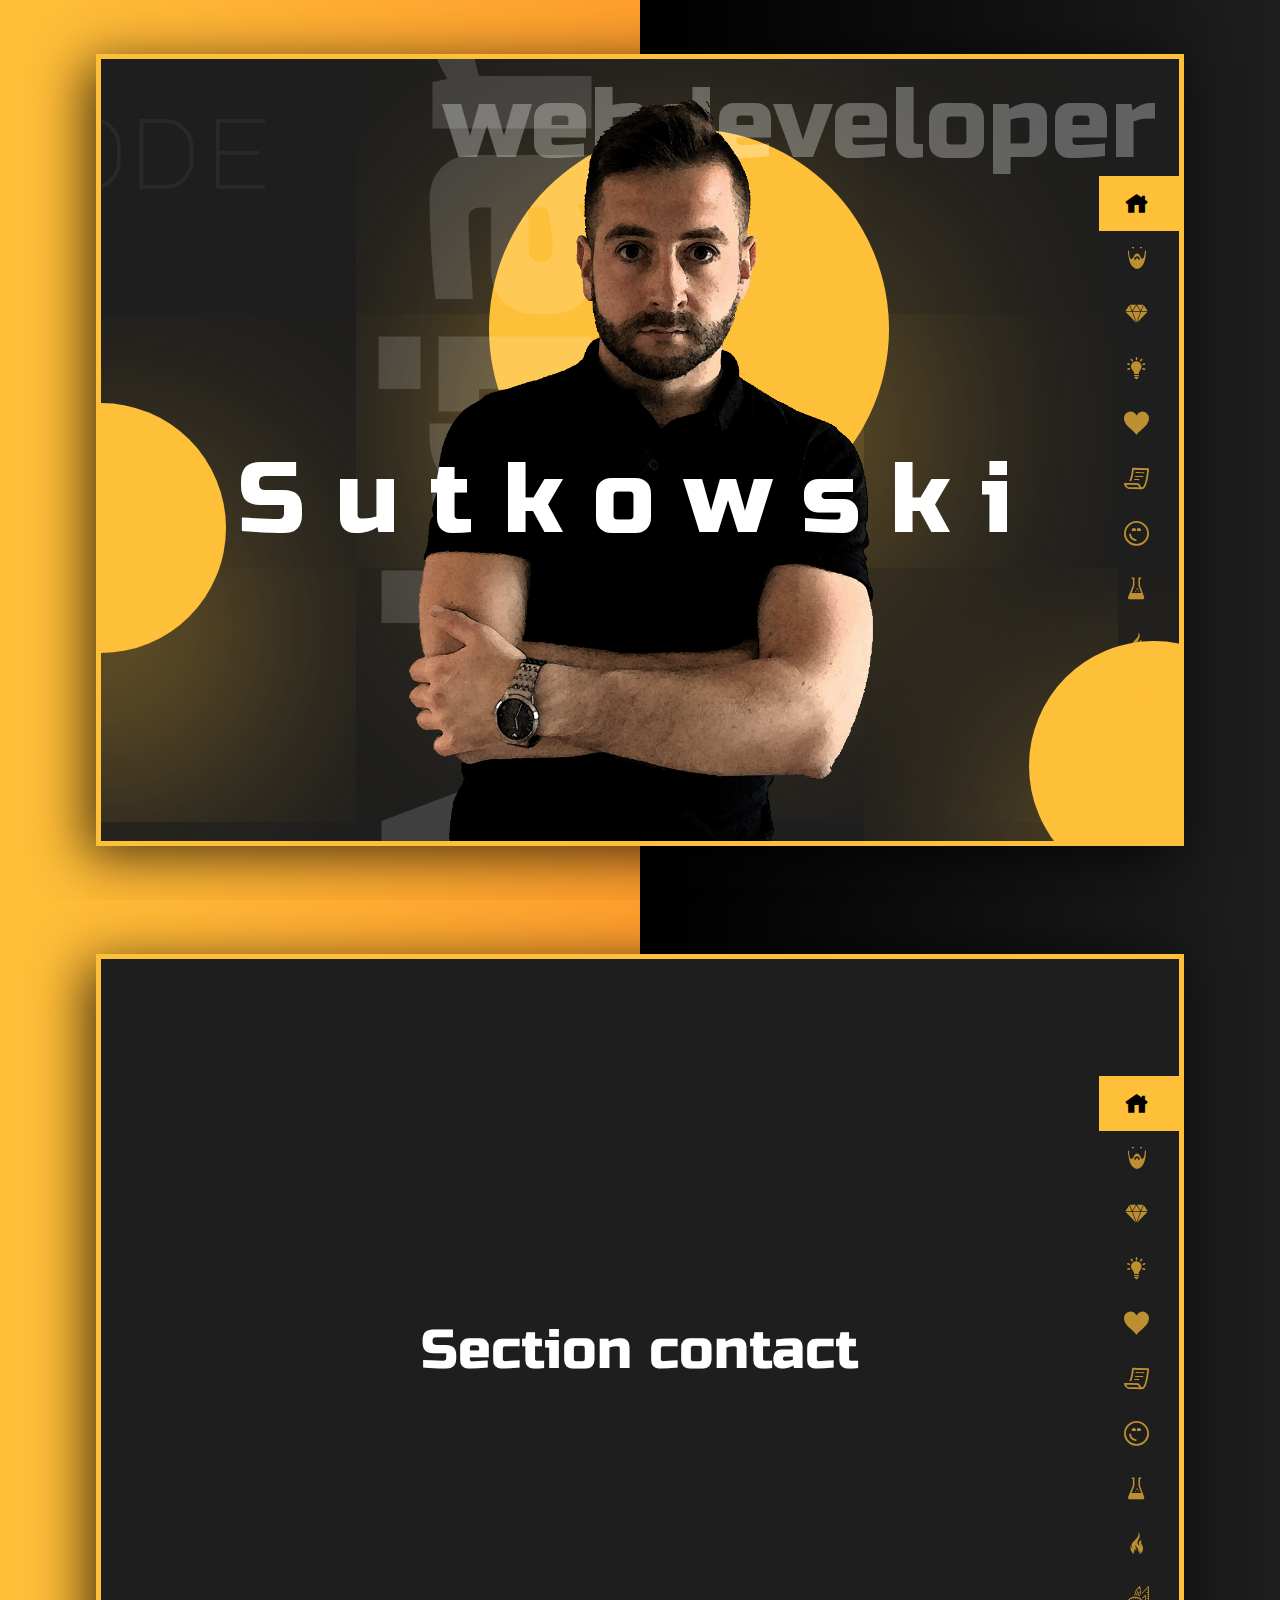
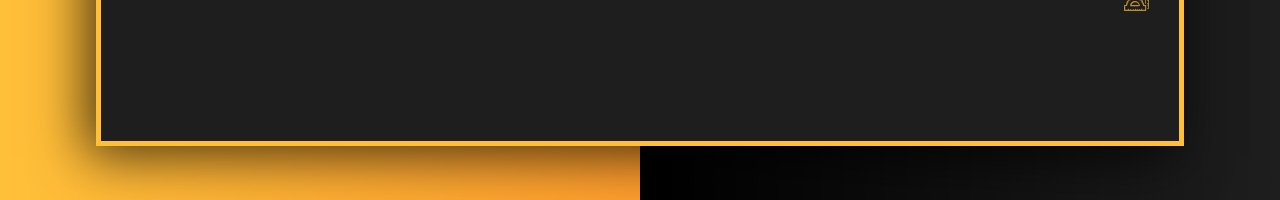
==== commit e6e316dd: "modified sections" ====
--- a/index.html
+++ b/index.html
@@ -18,18 +18,249 @@
 <div class="container">
 
     <section class="section section-1">
-        <button class="square-content text btn" data-direction="center"><h1 class="text " data-direction="center">
-            center</h1></button>
-        <h1>top left</h1></section>
-    <section class="section section-2">
-        <button class="text btn" data-direction="center">CENTER</button>
-        <h1>top middle</h1></section>
+        <div class="contact__half contact__half-1">
+
+        </div>
+        <div class="contact__half contact__half-2">
+
+        </div>
+        <div class="home__center">
+            <span class="center">
+                Section 1
+            </span>
+            <nav class="navigation">
+
+                <ul class="side-nav">
+                    <li class="side-nav__item text active" >
+                        <a class="navigation__link active" data-direction="center" href="#">
+                            <i class="icofont-home side-nav__icon " ></i>Home</a>
+
+
+                    </li>
+                    <li class="side-nav__item  text">
+                        <a class="navigation__link " data-direction="top" href="#"><i
+                                class="icofont-beard side-nav__icon"></i>About me</a>
+                    </li>
+                    <li class="side-nav__item ">
+                        <a class="navigation__link text" data-direction="left" href="#"><i
+                                class="icofont-diamond side-nav__icon"></i>Skills</a>
+                    </li>
+                    <li class="side-nav__item "><a
+                            class="navigation__link text" data-direction="right" href="#"><i
+                            class="icofont-light-bulb side-nav__icon"></i>Projects</a>
+                    </li>
+                    <li class="side-nav__item ">
+                        <a class="navigation__link text" data-direction="right-bottom-corner" href="#"><i
+                                class="icofont-heart-alt side-nav__icon"></i>Interests</a>
+                    </li>
+
+                    <li class="side-nav__item ">
+                        <a class="navigation__link text" data-direction="bottom" href="#"><i
+                                class="icofont-paper side-nav__icon"></i>Contact</a>
+                    </li>
+                    <li class=" side-nav__item ">
+                        <a class="navigation__link text " data-direction="left-top-corner" href="#"><i
+                                class="icofont-smirk side-nav__icon"></i>left-t-c</a>
+                    </li>
+                    <li class=" side-nav__item ">
+                        <a class="navigation__link text " data-direction="left-bottom-corner" href="#"><i
+                                class="icofont-beaker side-nav__icon"></i>left-b-c</a>
+                    </li>
+                    <li class=" side-nav__item ">
+                        <a class="navigation__link text " data-direction="right-top-corner" href="#"><i
+                                class="icofont-fire-burn side-nav__icon"></i>right-t-c</a>
+                    </li>
+                    <li class=" side-nav__item ">
+                        <a class="navigation__link text " data-direction="right-bottom-corner" href="#"><i
+                                class="icofont-rulers-alt side-nav__icon"></i>right-b-c</a>
+                    </li>
+                </ul>
+            </nav>
+        </div>
+    </section>
+    <section class="section about">
+        <div class="contact__half contact__half-1">
+
+        </div>
+        <div class="contact__half contact__half-2">
+
+        </div>
+        <div class="home__center">
+            <span class="center">
+                Section 2
+            </span>
+            <nav class="navigation">
+
+                <ul class="side-nav">
+                    <li class="side-nav__item text " >
+                        <a class="navigation__link " data-direction="center" href="#">
+                            <i class="icofont-home side-nav__icon " ></i>Home</a>
+
+
+                    </li>
+                    <li class="side-nav__item  text active ">
+                        <a class="navigation__link active " data-direction="top" href="#"><i
+                                class="icofont-beard side-nav__icon"></i>About me</a>
+                    </li>
+                    <li class="side-nav__item ">
+                        <a class="navigation__link text" data-direction="left" href="#"><i
+                                class="icofont-diamond side-nav__icon"></i>Skills</a>
+                    </li>
+                    <li class="side-nav__item "><a
+                            class="navigation__link text" data-direction="right" href="#"><i
+                            class="icofont-light-bulb side-nav__icon"></i>Projects</a>
+                    </li>
+                    <li class="side-nav__item ">
+                        <a class="navigation__link text" data-direction="right-bottom-corner" href="#"><i
+                                class="icofont-heart-alt side-nav__icon"></i>Interests</a>
+                    </li>
+
+                    <li class="side-nav__item ">
+                        <a class="navigation__link text" data-direction="bottom" href="#"><i
+                                class="icofont-paper side-nav__icon"></i>Contact</a>
+                    </li>
+                    <li class=" side-nav__item ">
+                        <a class="navigation__link text " data-direction="left-top-corner" href="#"><i
+                                class="icofont-smirk side-nav__icon"></i>left-t-c</a>
+                    </li>
+                    <li class=" side-nav__item ">
+                        <a class="navigation__link text " data-direction="left-bottom-corner" href="#"><i
+                                class="icofont-beaker side-nav__icon"></i>left-b-c</a>
+                    </li>
+                    <li class=" side-nav__item ">
+                        <a class="navigation__link text " data-direction="right-top-corner" href="#"><i
+                                class="icofont-fire-burn side-nav__icon"></i>right-t-c</a>
+                    </li>
+                    <li class=" side-nav__item ">
+                        <a class="navigation__link text " data-direction="right-bottom-corner" href="#"><i
+                                class="icofont-rulers-alt side-nav__icon"></i>right-b-c</a>
+                    </li>
+                </ul>
+            </nav>
+        </div>
+    </section>
     <section class="section section-3">
-        <button class="text btn" data-direction="center">CENTER</button>
-        <h1>top right</h1></section>
+        <div class="contact__half contact__half-1">
+
+        </div>
+        <div class="contact__half contact__half-2">
+
+        </div>
+        <div class="home__center">
+            <span class="center">
+                Section 3
+            </span>
+            <nav class="navigation">
+
+                <ul class="side-nav">
+                    <li class="side-nav__item text active" >
+                        <a class="navigation__link active" data-direction="center" href="#">
+                            <i class="icofont-home side-nav__icon " ></i>Home</a>
+
+
+                    </li>
+                    <li class="side-nav__item  text">
+                        <a class="navigation__link " data-direction="top" href="#"><i
+                                class="icofont-beard side-nav__icon"></i>About me</a>
+                    </li>
+                    <li class="side-nav__item ">
+                        <a class="navigation__link text" data-direction="left" href="#"><i
+                                class="icofont-diamond side-nav__icon"></i>Skills</a>
+                    </li>
+                    <li class="side-nav__item "><a
+                            class="navigation__link text" data-direction="right" href="#"><i
+                            class="icofont-light-bulb side-nav__icon"></i>Projects</a>
+                    </li>
+                    <li class="side-nav__item ">
+                        <a class="navigation__link text" data-direction="right-bottom-corner" href="#"><i
+                                class="icofont-heart-alt side-nav__icon"></i>Interests</a>
+                    </li>
+
+                    <li class="side-nav__item ">
+                        <a class="navigation__link text" data-direction="bottom" href="#"><i
+                                class="icofont-paper side-nav__icon"></i>Contact</a>
+                    </li>
+                    <li class=" side-nav__item ">
+                        <a class="navigation__link text " data-direction="left-top-corner" href="#"><i
+                                class="icofont-smirk side-nav__icon"></i>left-t-c</a>
+                    </li>
+                    <li class=" side-nav__item ">
+                        <a class="navigation__link text " data-direction="left-bottom-corner" href="#"><i
+                                class="icofont-beaker side-nav__icon"></i>left-b-c</a>
+                    </li>
+                    <li class=" side-nav__item ">
+                        <a class="navigation__link text " data-direction="right-top-corner" href="#"><i
+                                class="icofont-fire-burn side-nav__icon"></i>right-t-c</a>
+                    </li>
+                    <li class=" side-nav__item ">
+                        <a class="navigation__link text " data-direction="right-bottom-corner" href="#"><i
+                                class="icofont-rulers-alt side-nav__icon"></i>right-b-c</a>
+                    </li>
+                </ul>
+            </nav>
+        </div>
+    </section>
     <section class="section section-4">
-        <button class="text btn" data-direction="center">CENTER</button>
-        <h1>middle left</h1></section>
+        <div class="contact__half contact__half-1">
+
+        </div>
+        <div class="contact__half contact__half-2">
+
+        </div>
+        <div class="home__center">
+            <span class="center">
+                Section 4
+            </span>
+            <nav class="navigation">
+
+                <ul class="side-nav">
+                    <li class="side-nav__item text active" >
+                        <a class="navigation__link active" data-direction="center" href="#">
+                            <i class="icofont-home side-nav__icon " ></i>Home</a>
+
+
+                    </li>
+                    <li class="side-nav__item  text">
+                        <a class="navigation__link " data-direction="top" href="#"><i
+                                class="icofont-beard side-nav__icon"></i>About me</a>
+                    </li>
+                    <li class="side-nav__item ">
+                        <a class="navigation__link text" data-direction="left" href="#"><i
+                                class="icofont-diamond side-nav__icon"></i>Skills</a>
+                    </li>
+                    <li class="side-nav__item "><a
+                            class="navigation__link text" data-direction="right" href="#"><i
+                            class="icofont-light-bulb side-nav__icon"></i>Projects</a>
+                    </li>
+                    <li class="side-nav__item ">
+                        <a class="navigation__link text" data-direction="right-bottom-corner" href="#"><i
+                                class="icofont-heart-alt side-nav__icon"></i>Interests</a>
+                    </li>
+
+                    <li class="side-nav__item ">
+                        <a class="navigation__link text" data-direction="bottom" href="#"><i
+                                class="icofont-paper side-nav__icon"></i>Contact</a>
+                    </li>
+                    <li class=" side-nav__item ">
+                        <a class="navigation__link text " data-direction="left-top-corner" href="#"><i
+                                class="icofont-smirk side-nav__icon"></i>left-t-c</a>
+                    </li>
+                    <li class=" side-nav__item ">
+                        <a class="navigation__link text " data-direction="left-bottom-corner" href="#"><i
+                                class="icofont-beaker side-nav__icon"></i>left-b-c</a>
+                    </li>
+                    <li class=" side-nav__item ">
+                        <a class="navigation__link text " data-direction="right-top-corner" href="#"><i
+                                class="icofont-fire-burn side-nav__icon"></i>right-t-c</a>
+                    </li>
+                    <li class=" side-nav__item ">
+                        <a class="navigation__link text " data-direction="right-bottom-corner" href="#"><i
+                                class="icofont-rulers-alt side-nav__icon"></i>right-b-c</a>
+                    </li>
+                </ul>
+            </nav>
+        </div>
+    </section>
     <section class="section home">
         <div class="home__half home__half-1">
 
@@ -53,67 +284,300 @@
             <nav class="navigation">
 
                 <ul class="side-nav">
-                    <li class="side-nav__item text">
-                        <a class="navigation__link " data-direction="center" href="#">
-                            <i class="icofont-home side-nav__icon"></i>Home</a>
-
-
-                    </li>
-                    <li class="side-nav__item  text">
-                        <a class="navigation__link " data-direction="top" href="#"><i
-                                class="icofont-beard side-nav__icon"></i>About me</a>
-                    </li>
-                    <li class="side-nav__item ">
-                        <a class="navigation__link text" data-direction="left" href="#"><i
-                                class="icofont-diamond side-nav__icon"></i>Skills</a>
-                    </li>
-                    <li class="side-nav__item "><a
-                            class="navigation__link text" data-direction="right" href="#"><i
-                            class="icofont-light-bulb side-nav__icon"></i>Projects</a>
-                    </li>
-                    <li class="side-nav__item ">
-                        <a class="navigation__link text" data-direction="right-bottom-corner" href="#"><i
-                                class="icofont-heart-alt side-nav__icon"></i>Interests</a>
-                    </li>
-
-                    <li class="side-nav__item ">
-                        <a class="navigation__link text" data-direction="right-bottom-corner" href="#"><i
-                                class="icofont-paper side-nav__icon"></i>Contact</a>
-                    </li>
-                    <li class=" side-nav__item ">
-                        <a class="navigation__link text " data-direction="left-top-corner" href="#"><i
-                                class="icofont-smirk side-nav__icon"></i>left-t-c</a>
-                    </li>
-                    <li class=" side-nav__item ">
-                        <a class="navigation__link text " data-direction="left-bottom-corner" href="#"><i
-                                class="icofont-beaker side-nav__icon"></i>left-b-c</a>
-                    </li>
-                    <li class=" side-nav__item ">
-                        <a class="navigation__link text " data-direction="right-top-corner" href="#"><i
-                                class="icofont-fire-burn side-nav__icon"></i>right-t-c</a>
-                    </li>
-                    <li class=" side-nav__item ">
-                        <a class="navigation__link text " data-direction="right-bottom-corner" href="#"><i
-                                class="icofont-rulers-alt side-nav__icon"></i>right-b-c</a>
-                    </li>
-                </ul>
-            </nav>
-        </div>
-
-
-    </section>
-    <section class="section section-6">
-        <button class="text btn" data-direction="center">CENTER</button>
-        <h1>middle right</h1></section>
+                    <li class="side-nav__item text active" >
+                        <a class="navigation__link active" data-direction="center" href="#">
+                            <i class="icofont-home side-nav__icon " ></i>Home</a>
+
+
+                    </li>
+                    <li class="side-nav__item  text">
+                        <a class="navigation__link " data-direction="top" href="#"><i
+                                class="icofont-beard side-nav__icon"></i>About me</a>
+                    </li>
+                    <li class="side-nav__item ">
+                        <a class="navigation__link text" data-direction="left" href="#"><i
+                                class="icofont-diamond side-nav__icon"></i>Skills</a>
+                    </li>
+                    <li class="side-nav__item "><a
+                            class="navigation__link text" data-direction="right" href="#"><i
+                            class="icofont-light-bulb side-nav__icon"></i>Projects</a>
+                    </li>
+                    <li class="side-nav__item ">
+                        <a class="navigation__link text" data-direction="right-bottom-corner" href="#"><i
+                                class="icofont-heart-alt side-nav__icon"></i>Interests</a>
+                    </li>
+
+                    <li class="side-nav__item ">
+                        <a class="navigation__link text" data-direction="bottom" href="#"><i
+                                class="icofont-paper side-nav__icon"></i>Contact</a>
+                    </li>
+                    <li class=" side-nav__item ">
+                        <a class="navigation__link text " data-direction="left-top-corner" href="#"><i
+                                class="icofont-smirk side-nav__icon"></i>left-t-c</a>
+                    </li>
+                    <li class=" side-nav__item ">
+                        <a class="navigation__link text " data-direction="left-bottom-corner" href="#"><i
+                                class="icofont-beaker side-nav__icon"></i>left-b-c</a>
+                    </li>
+                    <li class=" side-nav__item ">
+                        <a class="navigation__link text " data-direction="right-top-corner" href="#"><i
+                                class="icofont-fire-burn side-nav__icon"></i>right-t-c</a>
+                    </li>
+                    <li class=" side-nav__item ">
+                        <a class="navigation__link text " data-direction="right-bottom-corner" href="#"><i
+                                class="icofont-rulers-alt side-nav__icon"></i>right-b-c</a>
+                    </li>
+                </ul>
+            </nav>
+        </div>
+
+
+    </section>
+    <section class="section section-5">
+        <div class="contact__half contact__half-1">
+
+        </div>
+        <div class="contact__half contact__half-2">
+
+        </div>
+        <div class="home__center">
+            <span class="center">
+                Section 5
+            </span>
+            <nav class="navigation">
+
+                <ul class="side-nav">
+                    <li class="side-nav__item text active" >
+                        <a class="navigation__link active" data-direction="center" href="#">
+                            <i class="icofont-home side-nav__icon " ></i>Home</a>
+
+
+                    </li>
+                    <li class="side-nav__item  text">
+                        <a class="navigation__link " data-direction="top" href="#"><i
+                                class="icofont-beard side-nav__icon"></i>About me</a>
+                    </li>
+                    <li class="side-nav__item ">
+                        <a class="navigation__link text" data-direction="left" href="#"><i
+                                class="icofont-diamond side-nav__icon"></i>Skills</a>
+                    </li>
+                    <li class="side-nav__item "><a
+                            class="navigation__link text" data-direction="right" href="#"><i
+                            class="icofont-light-bulb side-nav__icon"></i>Projects</a>
+                    </li>
+                    <li class="side-nav__item ">
+                        <a class="navigation__link text" data-direction="right-bottom-corner" href="#"><i
+                                class="icofont-heart-alt side-nav__icon"></i>Interests</a>
+                    </li>
+
+                    <li class="side-nav__item ">
+                        <a class="navigation__link text" data-direction="bottom" href="#"><i
+                                class="icofont-paper side-nav__icon"></i>Contact</a>
+                    </li>
+                    <li class=" side-nav__item ">
+                        <a class="navigation__link text " data-direction="left-top-corner" href="#"><i
+                                class="icofont-smirk side-nav__icon"></i>left-t-c</a>
+                    </li>
+                    <li class=" side-nav__item ">
+                        <a class="navigation__link text " data-direction="left-bottom-corner" href="#"><i
+                                class="icofont-beaker side-nav__icon"></i>left-b-c</a>
+                    </li>
+                    <li class=" side-nav__item ">
+                        <a class="navigation__link text " data-direction="right-top-corner" href="#"><i
+                                class="icofont-fire-burn side-nav__icon"></i>right-t-c</a>
+                    </li>
+                    <li class=" side-nav__item ">
+                        <a class="navigation__link text " data-direction="right-bottom-corner" href="#"><i
+                                class="icofont-rulers-alt side-nav__icon"></i>right-b-c</a>
+                    </li>
+                </ul>
+            </nav>
+        </div>
+    </section>
     <section class="section section-7">
-        <button class="text btn" data-direction="center">CENTER</button>
-        <h1>bottom left</h1></section>
-    <section class="section section-8">
-        <button class="text btn" data-direction="center">CENTER</button>
-        <h1>bottom middle</h1></section>
+        <div class="contact__half contact__half-1">
+
+        </div>
+        <div class="contact__half contact__half-2">
+
+        </div>
+        <div class="home__center">
+            <span class="center">
+                Section 7
+            </span>
+            <nav class="navigation">
+
+                <ul class="side-nav">
+                    <li class="side-nav__item text active" >
+                        <a class="navigation__link active" data-direction="center" href="#">
+                            <i class="icofont-home side-nav__icon " ></i>Home</a>
+
+
+                    </li>
+                    <li class="side-nav__item  text">
+                        <a class="navigation__link " data-direction="top" href="#"><i
+                                class="icofont-beard side-nav__icon"></i>About me</a>
+                    </li>
+                    <li class="side-nav__item ">
+                        <a class="navigation__link text" data-direction="left" href="#"><i
+                                class="icofont-diamond side-nav__icon"></i>Skills</a>
+                    </li>
+                    <li class="side-nav__item "><a
+                            class="navigation__link text" data-direction="right" href="#"><i
+                            class="icofont-light-bulb side-nav__icon"></i>Projects</a>
+                    </li>
+                    <li class="side-nav__item ">
+                        <a class="navigation__link text" data-direction="right-bottom-corner" href="#"><i
+                                class="icofont-heart-alt side-nav__icon"></i>Interests</a>
+                    </li>
+
+                    <li class="side-nav__item ">
+                        <a class="navigation__link text" data-direction="bottom" href="#"><i
+                                class="icofont-paper side-nav__icon"></i>Contact</a>
+                    </li>
+                    <li class=" side-nav__item ">
+                        <a class="navigation__link text " data-direction="left-top-corner" href="#"><i
+                                class="icofont-smirk side-nav__icon"></i>left-t-c</a>
+                    </li>
+                    <li class=" side-nav__item ">
+                        <a class="navigation__link text " data-direction="left-bottom-corner" href="#"><i
+                                class="icofont-beaker side-nav__icon"></i>left-b-c</a>
+                    </li>
+                    <li class=" side-nav__item ">
+                        <a class="navigation__link text " data-direction="right-top-corner" href="#"><i
+                                class="icofont-fire-burn side-nav__icon"></i>right-t-c</a>
+                    </li>
+                    <li class=" side-nav__item ">
+                        <a class="navigation__link text " data-direction="right-bottom-corner" href="#"><i
+                                class="icofont-rulers-alt side-nav__icon"></i>right-b-c</a>
+                    </li>
+                </ul>
+            </nav>
+        </div>
+    </section>
+    <section class="section contact">
+        <div class="contact__half contact__half-1">
+
+        </div>
+        <div class="contact__half contact__half-2">
+
+        </div>
+        <div class="home__center">
+            <span class="center">
+                Section contact
+            </span>
+            <nav class="navigation">
+
+                <ul class="side-nav">
+                    <li class="side-nav__item text active" >
+                        <a class="navigation__link active" data-direction="center" href="#">
+                            <i class="icofont-home side-nav__icon " ></i>Home</a>
+
+
+                    </li>
+                    <li class="side-nav__item  text">
+                        <a class="navigation__link " data-direction="top" href="#"><i
+                                class="icofont-beard side-nav__icon"></i>About me</a>
+                    </li>
+                    <li class="side-nav__item ">
+                        <a class="navigation__link text" data-direction="left" href="#"><i
+                                class="icofont-diamond side-nav__icon"></i>Skills</a>
+                    </li>
+                    <li class="side-nav__item "><a
+                            class="navigation__link text" data-direction="right" href="#"><i
+                            class="icofont-light-bulb side-nav__icon"></i>Projects</a>
+                    </li>
+                    <li class="side-nav__item ">
+                        <a class="navigation__link text" data-direction="right-bottom-corner" href="#"><i
+                                class="icofont-heart-alt side-nav__icon"></i>Interests</a>
+                    </li>
+
+                    <li class="side-nav__item ">
+                        <a class="navigation__link text" data-direction="bottom" href="#"><i
+                                class="icofont-paper side-nav__icon"></i>Contact</a>
+                    </li>
+                    <li class=" side-nav__item ">
+                        <a class="navigation__link text " data-direction="left-top-corner" href="#"><i
+                                class="icofont-smirk side-nav__icon"></i>left-t-c</a>
+                    </li>
+                    <li class=" side-nav__item ">
+                        <a class="navigation__link text " data-direction="left-bottom-corner" href="#"><i
+                                class="icofont-beaker side-nav__icon"></i>left-b-c</a>
+                    </li>
+                    <li class=" side-nav__item ">
+                        <a class="navigation__link text " data-direction="right-top-corner" href="#"><i
+                                class="icofont-fire-burn side-nav__icon"></i>right-t-c</a>
+                    </li>
+                    <li class=" side-nav__item ">
+                        <a class="navigation__link text " data-direction="right-bottom-corner" href="#"><i
+                                class="icofont-rulers-alt side-nav__icon"></i>right-b-c</a>
+                    </li>
+                </ul>
+            </nav>
+        </div>
+    </section>
+
     <section class="section section-9">
-        <button class="text btn" data-direction="center">CENTER</button>
-        <h1>bottom right</h1></section>
+        <div class="contact__half contact__half-1">
+
+        </div>
+        <div class="contact__half contact__half-2">
+
+        </div>
+        <div class="home__center">
+            <span class="center">
+                Section 9
+            </span>
+            <nav class="navigation">
+
+                <ul class="side-nav">
+                    <li class="side-nav__item text active" >
+                        <a class="navigation__link active" data-direction="center" href="#">
+                            <i class="icofont-home side-nav__icon " ></i>Home</a>
+
+
+                    </li>
+                    <li class="side-nav__item  text">
+                        <a class="navigation__link " data-direction="top" href="#"><i
+                                class="icofont-beard side-nav__icon"></i>About me</a>
+                    </li>
+                    <li class="side-nav__item ">
+                        <a class="navigation__link text" data-direction="left" href="#"><i
+                                class="icofont-diamond side-nav__icon"></i>Skills</a>
+                    </li>
+                    <li class="side-nav__item "><a
+                            class="navigation__link text" data-direction="right" href="#"><i
+                            class="icofont-light-bulb side-nav__icon"></i>Projects</a>
+                    </li>
+                    <li class="side-nav__item ">
+                        <a class="navigation__link text" data-direction="right-bottom-corner" href="#"><i
+                                class="icofont-heart-alt side-nav__icon"></i>Interests</a>
+                    </li>
+
+                    <li class="side-nav__item ">
+                        <a class="navigation__link text" data-direction="bottom" href="#"><i
+                                class="icofont-paper side-nav__icon"></i>Contact</a>
+                    </li>
+                    <li class=" side-nav__item ">
+                        <a class="navigation__link text " data-direction="left-top-corner" href="#"><i
+                                class="icofont-smirk side-nav__icon"></i>left-t-c</a>
+                    </li>
+                    <li class=" side-nav__item ">
+                        <a class="navigation__link text " data-direction="left-bottom-corner" href="#"><i
+                                class="icofont-beaker side-nav__icon"></i>left-b-c</a>
+                    </li>
+                    <li class=" side-nav__item ">
+                        <a class="navigation__link text " data-direction="right-top-corner" href="#"><i
+                                class="icofont-fire-burn side-nav__icon"></i>right-t-c</a>
+                    </li>
+                    <li class=" side-nav__item ">
+                        <a class="navigation__link text " data-direction="right-bottom-corner" href="#"><i
+                                class="icofont-rulers-alt side-nav__icon"></i>right-b-c</a>
+                    </li>
+                </ul>
+            </nav>
+        </div>
+    </section>
 </div>
 
 <script src="js/main.js"></script>
--- a/css/icofont.css
+++ b/css/icofont.css
@@ -0,0 +1,387 @@
+/*! 
+* @package IcoFont 
+* @version 1.0.1 
+* @author IcoFont https://icofont.com 
+* @copyright Copyright (c) 2015 - 2019 IcoFont 
+* @license - https://icofont.com/license/
+*/
+
+@font-face
+{
+ 
+  font-family: "IcoFont";
+font-weight: normal;
+font-style: "Regular";
+src: url("./fonts/icofont.woff2") format("woff2"),
+url("./fonts/icofont.woff") format("woff");
+}
+
+[class^="icofont-"], [class*=" icofont-"]
+{
+  font-family: 'IcoFont' !important;
+  speak: none;
+  font-style: normal;
+  font-weight: normal;
+  font-variant: normal;
+  text-transform: none;
+  white-space: nowrap;
+  word-wrap: normal;
+  direction: ltr;
+  line-height: 1;
+/* Better Font Rendering =========== */
+  -webkit-font-feature-settings: "liga";
+  -webkit-font-smoothing: antialiased;
+}
+
+.icofont-home:before
+{
+  content: "\ef47";
+}
+
+.icofont-beard:before
+{
+  content: "\eeb6";
+}
+
+.icofont-beaker:before
+{
+  content: "\eeb5";
+}
+
+.icofont-battery-full:before
+{
+  content: "\eeb2";
+}
+
+.icofont-automation:before
+{
+  content: "\eea9";
+}
+
+.icofont-attachment:before
+{
+  content: "\eea7";
+}
+
+.icofont-book-mark:before
+{
+  content: "\eec0";
+}
+
+.icofont-comment:before
+{
+  content: "\eeeb";
+}
+
+.icofont-diamond:before
+{
+  content: "\ef01";
+}
+
+.icofont-fire-burn:before
+{
+  content: "\ef2b";
+}
+
+.icofont-heart-alt:before
+{
+  content: "\ef44";
+}
+
+.icofont-light-bulb:before
+{
+  content: "\ef6b";
+}
+
+.icofont-location-pin:before
+{
+  content: "\ef79";
+}
+
+.icofont-linkedin:before
+{
+  content: "\ed4d";
+}
+
+.icofont-github:before
+{
+  content: "\ed3e";
+}
+
+.icofont-google-plus:before
+{
+  content: "\ed43";
+}
+
+.icofont-facebook:before
+{
+  content: "\ed37";
+}
+
+.icofont-paper:before
+{
+  content: "\eae5";
+}
+
+.icofont-law-document:before
+{
+  content: "\ebc3";
+}
+
+.icofont-rulers-alt:before
+{
+  content: "\ec02";
+}
+
+.icofont-smirk:before
+{
+  content: "\eb04";
+}
+
+.icofont-xs
+{
+  font-size: .5em;
+}
+
+.icofont-sm
+{
+  font-size: .75em;
+}
+
+.icofont-md
+{
+  font-size: 1.25em;
+}
+
+.icofont-lg
+{
+  font-size: 1.5em;
+}
+
+.icofont-1x
+{
+  font-size: 1em;
+}
+
+.icofont-2x
+{
+  font-size: 2em;
+}
+
+.icofont-3x
+{
+  font-size: 3em;
+}
+
+.icofont-4x
+{
+  font-size: 4em;
+}
+
+.icofont-5x
+{
+  font-size: 5em;
+}
+
+.icofont-6x
+{
+  font-size: 6em;
+}
+
+.icofont-7x
+{
+  font-size: 7em;
+}
+
+.icofont-8x
+{
+  font-size: 8em;
+}
+
+.icofont-9x
+{
+  font-size: 9em;
+}
+
+.icofont-10x
+{
+  font-size: 10em;
+}
+
+.icofont-fw
+{
+  text-align: center;
+  width: 1.25em;
+}
+
+.icofont-ul
+{
+  list-style-type: none;
+  padding-left: 0;
+  margin-left: 0;
+}
+
+.icofont-ul > li
+{
+  position: relative;
+  line-height: 2em;
+}
+
+.icofont-ul > li .icofont
+{
+  display: inline-block;
+  vertical-align: middle;
+}
+
+.icofont-border
+{
+  border: solid 0.08em #f1f1f1;
+  border-radius: .1em;
+  padding: .2em .25em .15em;
+}
+
+.icofont-pull-left
+{
+  float: left;
+}
+
+.icofont-pull-right
+{
+  float: right;
+}
+
+.icofont.icofont-pull-left
+{
+  margin-right: .3em;
+}
+
+.icofont.icofont-pull-right
+{
+  margin-left: .3em;
+}
+
+.icofont-spin
+{
+  -webkit-animation: icofont-spin 2s infinite linear;
+  animation: icofont-spin 2s infinite linear;
+  display: inline-block;
+}
+
+.icofont-pulse
+{
+  -webkit-animation: icofont-spin 1s infinite steps(8);
+  animation: icofont-spin 1s infinite steps(8);
+  display: inline-block;
+}
+
+@-webkit-keyframes icofont-spin
+{
+  0%
+  {
+    -webkit-transform: rotate(0deg);
+    transform: rotate(0deg);
+  }
+
+  100%
+  {
+    -webkit-transform: rotate(360deg);
+    transform: rotate(360deg);
+  }
+}
+
+@keyframes icofont-spin
+{
+  0%
+  {
+    -webkit-transform: rotate(0deg);
+    transform: rotate(0deg);
+  }
+
+  100%
+  {
+    -webkit-transform: rotate(360deg);
+    transform: rotate(360deg);
+  }
+}
+
+.icofont-rotate-90
+{
+  -ms-filter: "progid:DXImageTransform.Microsoft.BasicImage(rotation=1)";
+  -webkit-transform: rotate(90deg);
+  transform: rotate(90deg);
+}
+
+.icofont-rotate-180
+{
+  -ms-filter: "progid:DXImageTransform.Microsoft.BasicImage(rotation=2)";
+  -webkit-transform: rotate(180deg);
+  transform: rotate(180deg);
+}
+
+.icofont-rotate-270
+{
+  -ms-filter: "progid:DXImageTransform.Microsoft.BasicImage(rotation=3)";
+  -webkit-transform: rotate(270deg);
+  transform: rotate(270deg);
+}
+
+.icofont-flip-horizontal
+{
+  -ms-filter: "progid:DXImageTransform.Microsoft.BasicImage(rotation=0, mirror=1)";
+  -webkit-transform: scale(-1, 1);
+  transform: scale(-1, 1);
+}
+
+.icofont-flip-vertical
+{
+  -ms-filter: "progid:DXImageTransform.Microsoft.BasicImage(rotation=2, mirror=1)";
+  -webkit-transform: scale(1, -1);
+  transform: scale(1, -1);
+}
+
+.icofont-flip-horizontal.icofont-flip-vertical
+{
+  -ms-filter: "progid:DXImageTransform.Microsoft.BasicImage(rotation=2, mirror=1)";
+  -webkit-transform: scale(-1, -1);
+  transform: scale(-1, -1);
+}
+
+:root .icofont-rotate-90,
+	:root .icofont-rotate-180,
+	:root .icofont-rotate-270,
+	:root .icofont-flip-horizontal,
+	:root .icofont-flip-vertical
+{
+  -webkit-filter: none;
+  filter: none;
+  display: inline-block;
+}
+
+.icofont-inverse
+{
+  color: #fff;
+}
+
+.sr-only
+{
+  border: 0;
+  clip: rect(0, 0, 0, 0);
+  height: 1px;
+  margin: -1px;
+  overflow: hidden;
+  padding: 0;
+  position: absolute;
+  width: 1px;
+}
+
+.sr-only-focusable:active,
+	.sr-only-focusable:focus
+{
+  clip: auto;
+  height: auto;
+  margin: 0;
+  overflow: visible;
+  position: static;
+  width: auto;
+}
+	--- a/css/style.css
+++ b/css/style.css
@@ -2,15 +2,18 @@
   display: flex;
   font-family: "Montserrat", sans-serif;
   position: fixed;
+  z-index: 10;
   top: 15%;
   transform: translateX(170px);
+}
+.navigation__link {
+  color: rgba(255, 192, 57, 0.7);
 }
 .navigation__link:link, .navigation__link:visited {
   backface-visibility: hidden;
   display: inline-block;
   font-size: 2rem;
   font-weight: 300;
-  color: rgba(255, 192, 57, 0.5);
   text-decoration: none;
   text-transform: uppercase;
   transition: all 0.4s;
@@ -49,7 +52,6 @@
   background-color: #ffc039;
   transform: scaleY(0);
   transition: transform 0.2s, width 0.2s cubic-bezier(1, 0, 0, 1) 0.2s, background-color 0.1s;
-  backface-visibility: hidden;
   z-index: 5;
 }
 .side-nav__item:hover::before {
@@ -60,6 +62,12 @@
   padding-left: 1rem;
   padding-right: 3rem;
   font-size: 2.5rem;
+  color: inherit;
+}
+
+.active {
+  background-color: #ffc039;
+  color: #000;
 }
 
 .btn {
@@ -93,6 +101,23 @@
   position: relative;
   padding: 1.5rem 4rem;
   font-size: 1.6rem;
+}
+
+.home, .contact, .about {
+  display: flex;
+  position: relative;
+}
+.home__half, .contact__half, .about__half {
+  flex-grow: 1;
+}
+.home__half-1, .contact__half-1, .about__half-1 {
+  background: #ff9e2d;
+  background: linear-gradient(to right, #ffc039, #ff9e2d);
+}
+.home__half-2, .contact__half-2, .about__half-2 {
+  background: #000000;
+  background: -webkit-linear-gradient(to left, #1e1e1e, #000);
+  background: linear-gradient(to left, #1e1e1e, #000);
 }
 
 * {
@@ -141,48 +166,21 @@
   padding: 3rem;
 }
 
+.center {
+  position: absolute;
+  top: 50%;
+  left: 50%;
+  transform: translate(-50%, -50%);
+  color: white;
+  font-size: 55px;
+}
+
 body {
   font-family: "Russo One", sans-serif;
   font-weight: 300;
   line-height: 1;
 }
 
-.section-1 {
-  background-color: red;
-}
-
-.section-2 {
-  background-color: green;
-}
-
-.section-3 {
-  background-color: yellow;
-}
-
-.section-4 {
-  background-color: yellow;
-}
-
-.section-6 {
-  background-color: pink;
-}
-
-.section-7 {
-  background-color: gray;
-}
-
-.section-8 {
-  background-color: cadetblue;
-}
-
-.section-9 {
-  background-color: white;
-}
-
-.home {
-  display: flex;
-  position: relative;
-}
 .home__center {
   display: flex;
   position: fixed;
@@ -191,7 +189,6 @@
   top: 50%;
   left: 50%;
   transform: translate(-50%, -50%);
-  flex-grow: 1;
   width: 85vw;
   height: 88vh;
   border: 5px solid #ffc039;
@@ -282,17 +279,5 @@
   top: 2%;
   right: 2%;
 }
-.home__half {
-  flex-grow: 1;
-}
-.home__half-1 {
-  background: #ff9e2d;
-  background: linear-gradient(to right, #ffc039, #ff9e2d);
-}
-.home__half-2 {
-  background: #000000;
-  background: -webkit-linear-gradient(to left, #1e1e1e, #000);
-  background: linear-gradient(to left, #1e1e1e, #000);
-}
 
 /*# sourceMappingURL=style.css.map */
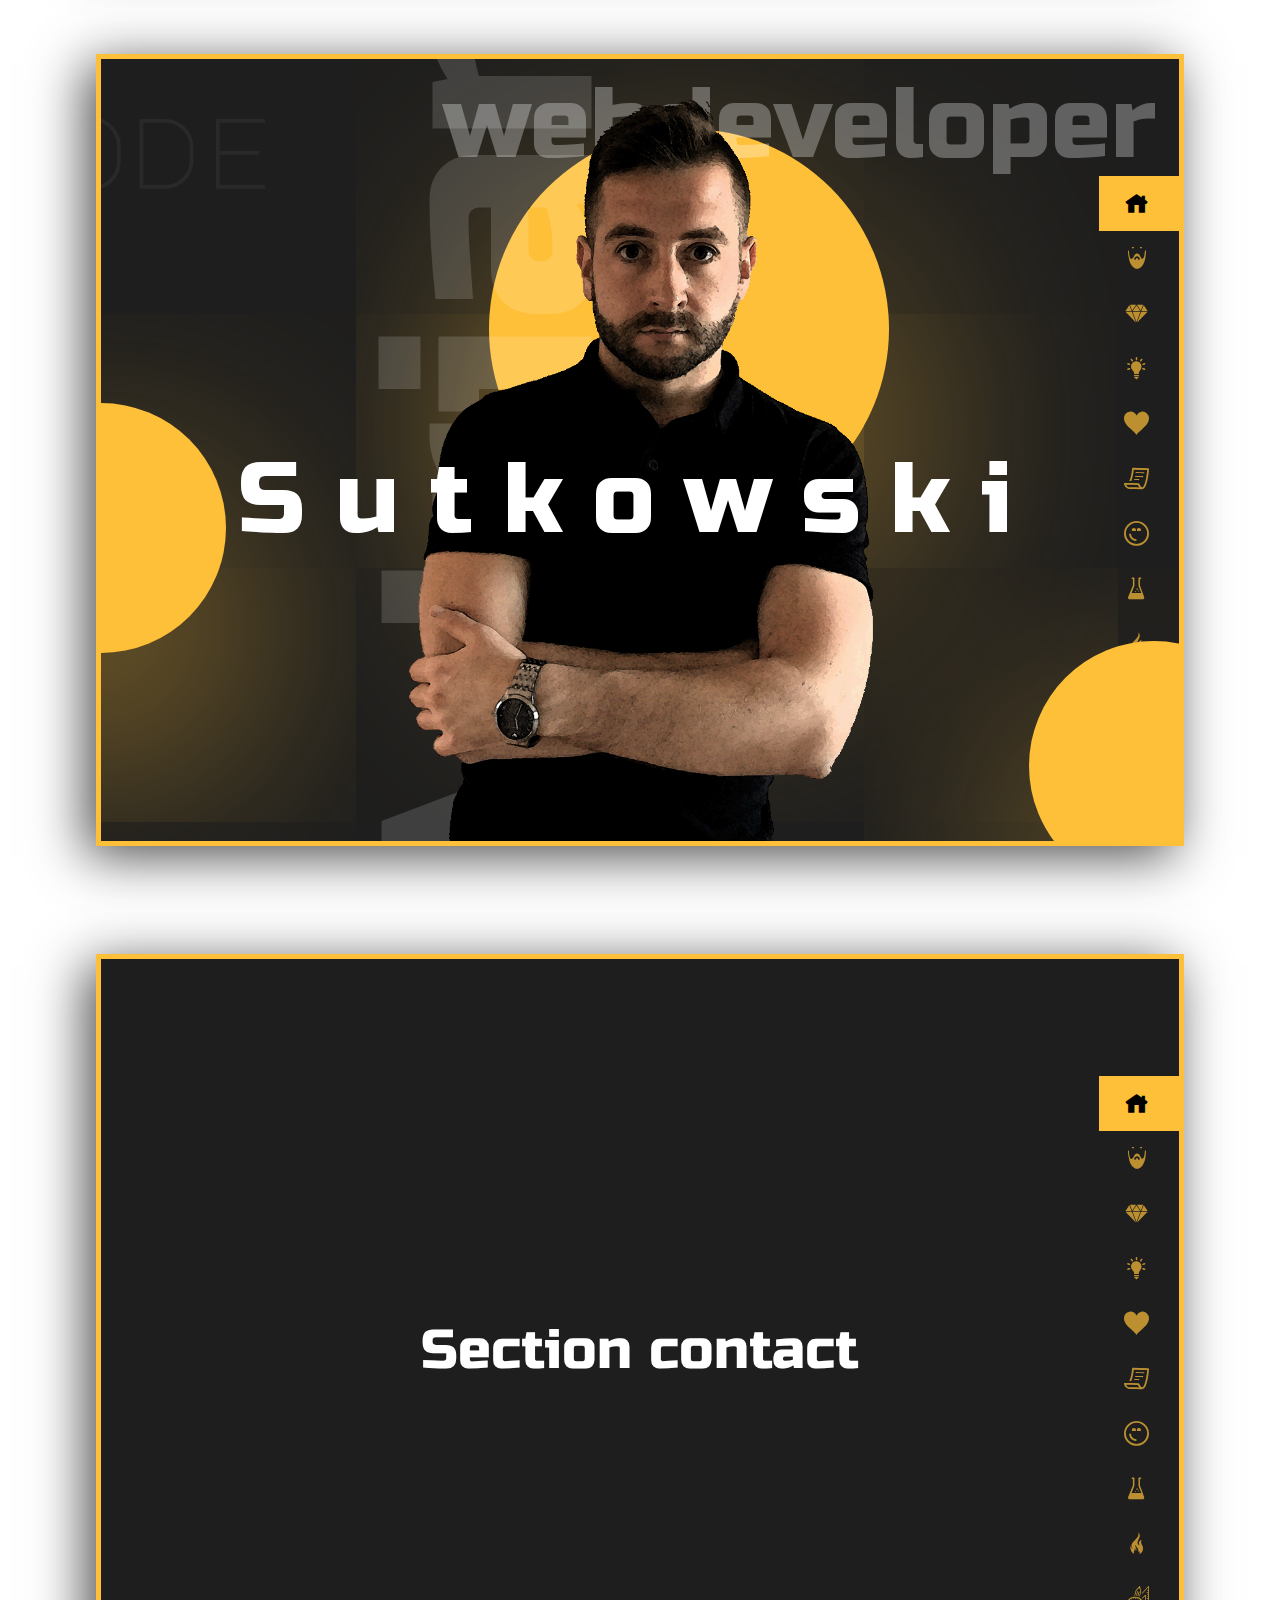
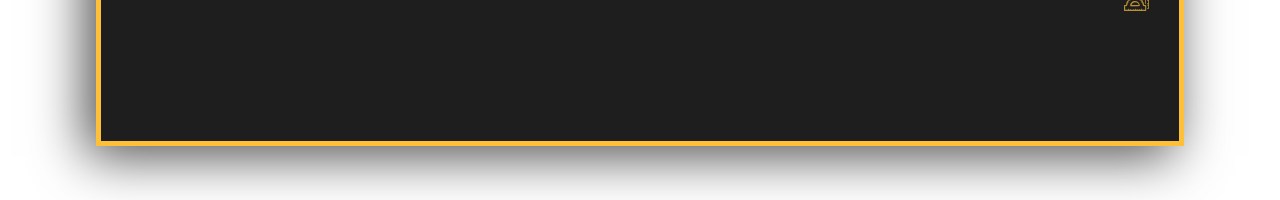
==== commit 68cf52a8: "modified sections" ====
--- a/index.html
+++ b/index.html
@@ -78,6 +78,7 @@
             </nav>
         </div>
     </section>
+
     <section class="section about">
         <div class="contact__half contact__half-1">
 
@@ -139,6 +140,7 @@
             </nav>
         </div>
     </section>
+
     <section class="section section-3">
         <div class="contact__half contact__half-1">
 
@@ -200,6 +202,7 @@
             </nav>
         </div>
     </section>
+
     <section class="section section-4">
         <div class="contact__half contact__half-1">
 
@@ -261,6 +264,7 @@
             </nav>
         </div>
     </section>
+
     <section class="section home">
         <div class="home__half home__half-1">
 
@@ -333,6 +337,7 @@
 
 
     </section>
+
     <section class="section section-5">
         <div class="contact__half contact__half-1">
 
@@ -394,6 +399,7 @@
             </nav>
         </div>
     </section>
+
     <section class="section section-7">
         <div class="contact__half contact__half-1">
 
@@ -455,6 +461,7 @@
             </nav>
         </div>
     </section>
+
     <section class="section contact">
         <div class="contact__half contact__half-1">
 
--- a/css/style.css
+++ b/css/style.css
@@ -110,11 +110,19 @@
 .home__half, .contact__half, .about__half {
   flex-grow: 1;
 }
-.home__half-1, .contact__half-1, .about__half-1 {
+
+.section-1, .section-4, .section-7 {
+  display: flex;
+  position: relative;
+}
+.section-1__half, .section-4__half, .section-7__half {
+  flex-grow: 1;
+}
+.section-1__half-1, .section-4__half-1, .section-7__half-1 {
   background: #ff9e2d;
   background: linear-gradient(to right, #ffc039, #ff9e2d);
 }
-.home__half-2, .contact__half-2, .about__half-2 {
+.section-1__half-2, .section-4__half-2, .section-7__half-2 {
   background: #000000;
   background: -webkit-linear-gradient(to left, #1e1e1e, #000);
   background: linear-gradient(to left, #1e1e1e, #000);
@@ -138,7 +146,6 @@
   width: 300vw;
   display: flex;
   flex-wrap: wrap;
-  transition: 0.5s linear;
 }
 
 .section {
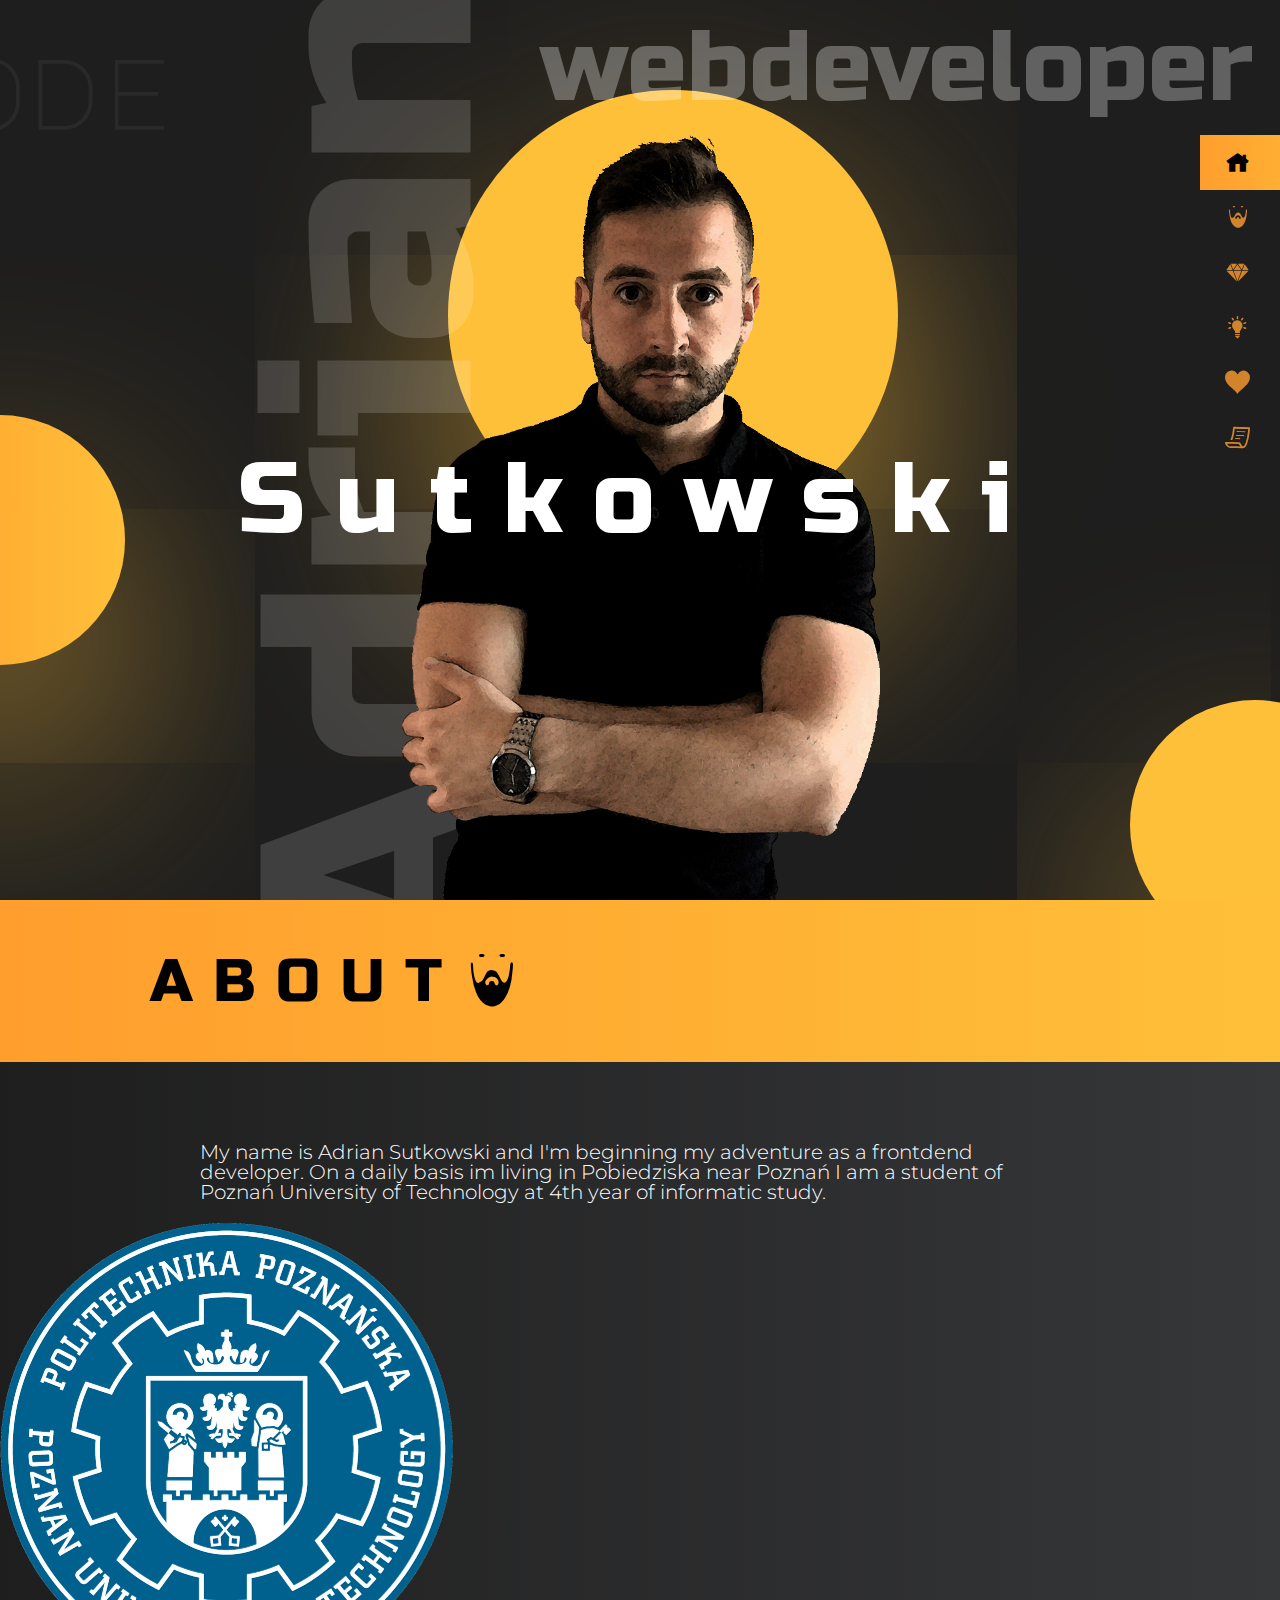
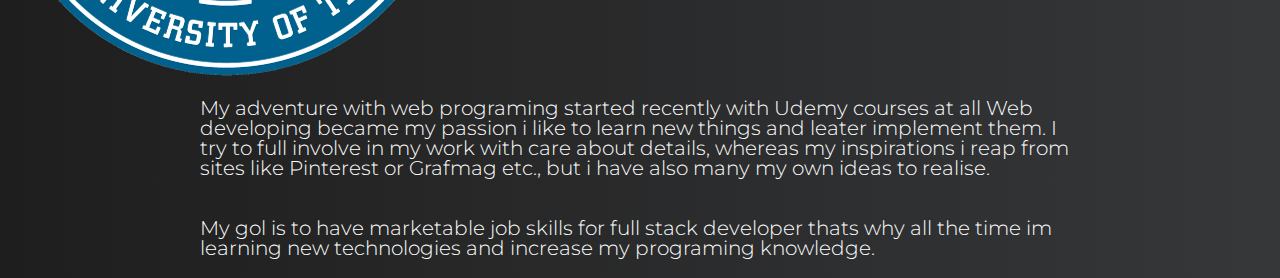
==== commit 1629d1a0: "conception changed" ====
--- a/index.html
+++ b/index.html
@@ -8,585 +8,103 @@
     <title>Document</title>
     <link href="css/icofont.css" rel="stylesheet">
     <link href="css/styles.css" rel="stylesheet">
+    <link href="https://fonts.googleapis.com/css?family=Alata|Open+Sans|Public+Sans|Roboto|Sen&display=swap"
+          rel="stylesheet">
     <link href="https://fonts.googleapis.com/css?family=Anton|Archivo+Black|Faster+One|Francois+One|Krona+One|Libre+Barcode+39+Text|Major+Mono+Display|Montserrat|Notable|Rubik+Mono+One|Russo+One&display=swap&subset=latin-ext"
           rel="stylesheet">
     <link href="https://fonts.googleapis.com/css?family=Titillium+Web&amp;subset=latin-ext" rel="stylesheet">
     <link href="css/style.css" rel="stylesheet">
 </head>
 <body>
+<div class="container">
+    <nav class="navigation">
 
-<div class="container">
-
-    <section class="section section-1">
-        <div class="contact__half contact__half-1">
-
-        </div>
-        <div class="contact__half contact__half-2">
-
-        </div>
-        <div class="home__center">
-            <span class="center">
-                Section 1
-            </span>
-            <nav class="navigation">
-
-                <ul class="side-nav">
-                    <li class="side-nav__item text active" >
-                        <a class="navigation__link active" data-direction="center" href="#">
-                            <i class="icofont-home side-nav__icon " ></i>Home</a>
+        <ul class="side-nav">
+            <li class="side-nav__item text active">
+                <a class="navigation__link active" data-direction="center" href="#">
+                    <i class="icofont-home side-nav__icon "></i>Home</a>
 
 
-                    </li>
-                    <li class="side-nav__item  text">
-                        <a class="navigation__link " data-direction="top" href="#"><i
-                                class="icofont-beard side-nav__icon"></i>About me</a>
-                    </li>
-                    <li class="side-nav__item ">
-                        <a class="navigation__link text" data-direction="left" href="#"><i
-                                class="icofont-diamond side-nav__icon"></i>Skills</a>
-                    </li>
-                    <li class="side-nav__item "><a
-                            class="navigation__link text" data-direction="right" href="#"><i
-                            class="icofont-light-bulb side-nav__icon"></i>Projects</a>
-                    </li>
-                    <li class="side-nav__item ">
-                        <a class="navigation__link text" data-direction="right-bottom-corner" href="#"><i
-                                class="icofont-heart-alt side-nav__icon"></i>Interests</a>
-                    </li>
+            </li>
+            <li class="side-nav__item  text">
+                <a class="navigation__link " data-direction="top" href="#"><i
+                        class="icofont-beard side-nav__icon"></i>About</a>
+            </li>
+            <li class="side-nav__item ">
+                <a class="navigation__link text" data-direction="left" href="#"><i
+                        class="icofont-diamond side-nav__icon"></i>Skills</a>
+            </li>
+            <li class="side-nav__item "><a
+                    class="navigation__link text" data-direction="right" href="#"><i
+                    class="icofont-light-bulb side-nav__icon"></i>Projects</a>
+            </li>
+            <li class="side-nav__item ">
+                <a class="navigation__link text" data-direction="right-bottom-corner" href="#"><i
+                        class="icofont-heart-alt side-nav__icon"></i>Interests</a>
+            </li>
 
-                    <li class="side-nav__item ">
-                        <a class="navigation__link text" data-direction="bottom" href="#"><i
-                                class="icofont-paper side-nav__icon"></i>Contact</a>
-                    </li>
-                    <li class=" side-nav__item ">
-                        <a class="navigation__link text " data-direction="left-top-corner" href="#"><i
-                                class="icofont-smirk side-nav__icon"></i>left-t-c</a>
-                    </li>
-                    <li class=" side-nav__item ">
-                        <a class="navigation__link text " data-direction="left-bottom-corner" href="#"><i
-                                class="icofont-beaker side-nav__icon"></i>left-b-c</a>
-                    </li>
-                    <li class=" side-nav__item ">
-                        <a class="navigation__link text " data-direction="right-top-corner" href="#"><i
-                                class="icofont-fire-burn side-nav__icon"></i>right-t-c</a>
-                    </li>
-                    <li class=" side-nav__item ">
-                        <a class="navigation__link text " data-direction="right-bottom-corner" href="#"><i
-                                class="icofont-rulers-alt side-nav__icon"></i>right-b-c</a>
-                    </li>
-                </ul>
-            </nav>
-        </div>
-    </section>
+            <li class="side-nav__item ">
+                <a class="navigation__link text" data-direction="bottom" href="#"><i
+                        class="icofont-paper side-nav__icon"></i>Contact</a>
+            </li>
 
-    <section class="section about">
-        <div class="contact__half contact__half-1">
-
-        </div>
-        <div class="contact__half contact__half-2">
-
-        </div>
-        <div class="home__center">
-            <span class="center">
-                Section 2
-            </span>
-            <nav class="navigation">
-
-                <ul class="side-nav">
-                    <li class="side-nav__item text " >
-                        <a class="navigation__link " data-direction="center" href="#">
-                            <i class="icofont-home side-nav__icon " ></i>Home</a>
+        </ul>
+    </nav>
 
 
-                    </li>
-                    <li class="side-nav__item  text active ">
-                        <a class="navigation__link active " data-direction="top" href="#"><i
-                                class="icofont-beard side-nav__icon"></i>About me</a>
-                    </li>
-                    <li class="side-nav__item ">
-                        <a class="navigation__link text" data-direction="left" href="#"><i
-                                class="icofont-diamond side-nav__icon"></i>Skills</a>
-                    </li>
-                    <li class="side-nav__item "><a
-                            class="navigation__link text" data-direction="right" href="#"><i
-                            class="icofont-light-bulb side-nav__icon"></i>Projects</a>
-                    </li>
-                    <li class="side-nav__item ">
-                        <a class="navigation__link text" data-direction="right-bottom-corner" href="#"><i
-                                class="icofont-heart-alt side-nav__icon"></i>Interests</a>
-                    </li>
+    <section class="section home">
 
-                    <li class="side-nav__item ">
-                        <a class="navigation__link text" data-direction="bottom" href="#"><i
-                                class="icofont-paper side-nav__icon"></i>Contact</a>
-                    </li>
-                    <li class=" side-nav__item ">
-                        <a class="navigation__link text " data-direction="left-top-corner" href="#"><i
-                                class="icofont-smirk side-nav__icon"></i>left-t-c</a>
-                    </li>
-                    <li class=" side-nav__item ">
-                        <a class="navigation__link text " data-direction="left-bottom-corner" href="#"><i
-                                class="icofont-beaker side-nav__icon"></i>left-b-c</a>
-                    </li>
-                    <li class=" side-nav__item ">
-                        <a class="navigation__link text " data-direction="right-top-corner" href="#"><i
-                                class="icofont-fire-burn side-nav__icon"></i>right-t-c</a>
-                    </li>
-                    <li class=" side-nav__item ">
-                        <a class="navigation__link text " data-direction="right-bottom-corner" href="#"><i
-                                class="icofont-rulers-alt side-nav__icon"></i>right-b-c</a>
-                    </li>
-                </ul>
-            </nav>
-        </div>
-    </section>
-
-    <section class="section section-3">
-        <div class="contact__half contact__half-1">
-
-        </div>
-        <div class="contact__half contact__half-2">
-
-        </div>
-        <div class="home__center">
-            <span class="center">
-                Section 3
-            </span>
-            <nav class="navigation">
-
-                <ul class="side-nav">
-                    <li class="side-nav__item text active" >
-                        <a class="navigation__link active" data-direction="center" href="#">
-                            <i class="icofont-home side-nav__icon " ></i>Home</a>
-
-
-                    </li>
-                    <li class="side-nav__item  text">
-                        <a class="navigation__link " data-direction="top" href="#"><i
-                                class="icofont-beard side-nav__icon"></i>About me</a>
-                    </li>
-                    <li class="side-nav__item ">
-                        <a class="navigation__link text" data-direction="left" href="#"><i
-                                class="icofont-diamond side-nav__icon"></i>Skills</a>
-                    </li>
-                    <li class="side-nav__item "><a
-                            class="navigation__link text" data-direction="right" href="#"><i
-                            class="icofont-light-bulb side-nav__icon"></i>Projects</a>
-                    </li>
-                    <li class="side-nav__item ">
-                        <a class="navigation__link text" data-direction="right-bottom-corner" href="#"><i
-                                class="icofont-heart-alt side-nav__icon"></i>Interests</a>
-                    </li>
-
-                    <li class="side-nav__item ">
-                        <a class="navigation__link text" data-direction="bottom" href="#"><i
-                                class="icofont-paper side-nav__icon"></i>Contact</a>
-                    </li>
-                    <li class=" side-nav__item ">
-                        <a class="navigation__link text " data-direction="left-top-corner" href="#"><i
-                                class="icofont-smirk side-nav__icon"></i>left-t-c</a>
-                    </li>
-                    <li class=" side-nav__item ">
-                        <a class="navigation__link text " data-direction="left-bottom-corner" href="#"><i
-                                class="icofont-beaker side-nav__icon"></i>left-b-c</a>
-                    </li>
-                    <li class=" side-nav__item ">
-                        <a class="navigation__link text " data-direction="right-top-corner" href="#"><i
-                                class="icofont-fire-burn side-nav__icon"></i>right-t-c</a>
-                    </li>
-                    <li class=" side-nav__item ">
-                        <a class="navigation__link text " data-direction="right-bottom-corner" href="#"><i
-                                class="icofont-rulers-alt side-nav__icon"></i>right-b-c</a>
-                    </li>
-                </ul>
-            </nav>
-        </div>
-    </section>
-
-    <section class="section section-4">
-        <div class="contact__half contact__half-1">
-
-        </div>
-        <div class="contact__half contact__half-2">
-
-        </div>
-        <div class="home__center">
-            <span class="center">
-                Section 4
-            </span>
-            <nav class="navigation">
-
-                <ul class="side-nav">
-                    <li class="side-nav__item text active" >
-                        <a class="navigation__link active" data-direction="center" href="#">
-                            <i class="icofont-home side-nav__icon " ></i>Home</a>
-
-
-                    </li>
-                    <li class="side-nav__item  text">
-                        <a class="navigation__link " data-direction="top" href="#"><i
-                                class="icofont-beard side-nav__icon"></i>About me</a>
-                    </li>
-                    <li class="side-nav__item ">
-                        <a class="navigation__link text" data-direction="left" href="#"><i
-                                class="icofont-diamond side-nav__icon"></i>Skills</a>
-                    </li>
-                    <li class="side-nav__item "><a
-                            class="navigation__link text" data-direction="right" href="#"><i
-                            class="icofont-light-bulb side-nav__icon"></i>Projects</a>
-                    </li>
-                    <li class="side-nav__item ">
-                        <a class="navigation__link text" data-direction="right-bottom-corner" href="#"><i
-                                class="icofont-heart-alt side-nav__icon"></i>Interests</a>
-                    </li>
-
-                    <li class="side-nav__item ">
-                        <a class="navigation__link text" data-direction="bottom" href="#"><i
-                                class="icofont-paper side-nav__icon"></i>Contact</a>
-                    </li>
-                    <li class=" side-nav__item ">
-                        <a class="navigation__link text " data-direction="left-top-corner" href="#"><i
-                                class="icofont-smirk side-nav__icon"></i>left-t-c</a>
-                    </li>
-                    <li class=" side-nav__item ">
-                        <a class="navigation__link text " data-direction="left-bottom-corner" href="#"><i
-                                class="icofont-beaker side-nav__icon"></i>left-b-c</a>
-                    </li>
-                    <li class=" side-nav__item ">
-                        <a class="navigation__link text " data-direction="right-top-corner" href="#"><i
-                                class="icofont-fire-burn side-nav__icon"></i>right-t-c</a>
-                    </li>
-                    <li class=" side-nav__item ">
-                        <a class="navigation__link text " data-direction="right-bottom-corner" href="#"><i
-                                class="icofont-rulers-alt side-nav__icon"></i>right-b-c</a>
-                    </li>
-                </ul>
-            </nav>
-        </div>
-    </section>
-
-    <section class="section home">
-        <div class="home__half home__half-1">
-
-        </div>
-        <div class="home__half home__half-2">
-
-        </div>
-        <div class="home__center">
-            <img alt="" class="home__myface" src="img/f23.gif">
-            <div class="home__circle home__circle-1"></div>
-            <div class="home__circle home__circle-2"></div>
-            <div class="home__circle home__circle-3"></div>
-            <div class="home__circle home__circle-4">
+        <img alt="" class="home__myface" src="img/f23.gif">
+        <div class="home__circle home__circle-1"></div>
+        <div class="home__circle home__circle-2"></div>
+        <div class="home__circle home__circle-3"></div>
+        <div class="home__circle home__circle-4">
                 <span class="home__circle-code">
                     Code
                 </span>
-            </div>
-            <div class="home__name">Adrian</div>
-            <div class="home__dev">webdeveloper</div>
-            <div class="home__surname">Sutkowski</div>
-            <nav class="navigation">
 
-                <ul class="side-nav">
-                    <li class="side-nav__item text active" >
-                        <a class="navigation__link active" data-direction="center" href="#">
-                            <i class="icofont-home side-nav__icon " ></i>Home</a>
-
-
-                    </li>
-                    <li class="side-nav__item  text">
-                        <a class="navigation__link " data-direction="top" href="#"><i
-                                class="icofont-beard side-nav__icon"></i>About me</a>
-                    </li>
-                    <li class="side-nav__item ">
-                        <a class="navigation__link text" data-direction="left" href="#"><i
-                                class="icofont-diamond side-nav__icon"></i>Skills</a>
-                    </li>
-                    <li class="side-nav__item "><a
-                            class="navigation__link text" data-direction="right" href="#"><i
-                            class="icofont-light-bulb side-nav__icon"></i>Projects</a>
-                    </li>
-                    <li class="side-nav__item ">
-                        <a class="navigation__link text" data-direction="right-bottom-corner" href="#"><i
-                                class="icofont-heart-alt side-nav__icon"></i>Interests</a>
-                    </li>
-
-                    <li class="side-nav__item ">
-                        <a class="navigation__link text" data-direction="bottom" href="#"><i
-                                class="icofont-paper side-nav__icon"></i>Contact</a>
-                    </li>
-                    <li class=" side-nav__item ">
-                        <a class="navigation__link text " data-direction="left-top-corner" href="#"><i
-                                class="icofont-smirk side-nav__icon"></i>left-t-c</a>
-                    </li>
-                    <li class=" side-nav__item ">
-                        <a class="navigation__link text " data-direction="left-bottom-corner" href="#"><i
-                                class="icofont-beaker side-nav__icon"></i>left-b-c</a>
-                    </li>
-                    <li class=" side-nav__item ">
-                        <a class="navigation__link text " data-direction="right-top-corner" href="#"><i
-                                class="icofont-fire-burn side-nav__icon"></i>right-t-c</a>
-                    </li>
-                    <li class=" side-nav__item ">
-                        <a class="navigation__link text " data-direction="right-bottom-corner" href="#"><i
-                                class="icofont-rulers-alt side-nav__icon"></i>right-b-c</a>
-                    </li>
-                </ul>
-            </nav>
         </div>
+        <div class="home__name">Adrian</div>
+        <div class="home__dev">webdeveloper</div>
+        <div class="home__surname">Sutkowski</div>
 
 
     </section>
-
-    <section class="section section-5">
-        <div class="contact__half contact__half-1">
+    <section class="section about">
+        <div class="heading__wrapper">
+            <h1 class="heading-primary">
+            <span class="about__title">
+About<i class="icofont-beard "></i></span>
+            </h1>
 
         </div>
-        <div class="contact__half contact__half-2">
+        <div class="paragraph__box">
+            <p class="about__text about__text-1">
+                My name is Adrian Sutkowski and I'm beginning my adventure as a frontdend developer. On a daily basis im
+                living in Pobiedziska near Poznań I am a student of Poznań University of Technology at 4th year of
+                informatic study.
+            </p>
+            <img alt="logo pp" class="about__img" src="img/PPlogo.png">
+        </div>
+        <p class="about__text about__text-2">
+            My adventure with web programing started recently
+            with Udemy courses at all Web developing became my passion
+            i like to learn new things and leater implement
+            them. I try to full involve in my work with care about
+            details, whereas my inspirations i reap from sites
+            like Pinterest or Grafmag etc., but i have also many my
+            own ideas to realise.
+        </p>
+        <p class="about__text about__text-3">
+            My gol is to have marketable job skills for full
+            stack developer thats why all the time im learning new
+            technologies and increase my programing knowledge.
+        </p>
 
-        </div>
-        <div class="home__center">
-            <span class="center">
-                Section 5
-            </span>
-            <nav class="navigation">
-
-                <ul class="side-nav">
-                    <li class="side-nav__item text active" >
-                        <a class="navigation__link active" data-direction="center" href="#">
-                            <i class="icofont-home side-nav__icon " ></i>Home</a>
+    </section>
 
 
-                    </li>
-                    <li class="side-nav__item  text">
-                        <a class="navigation__link " data-direction="top" href="#"><i
-                                class="icofont-beard side-nav__icon"></i>About me</a>
-                    </li>
-                    <li class="side-nav__item ">
-                        <a class="navigation__link text" data-direction="left" href="#"><i
-                                class="icofont-diamond side-nav__icon"></i>Skills</a>
-                    </li>
-                    <li class="side-nav__item "><a
-                            class="navigation__link text" data-direction="right" href="#"><i
-                            class="icofont-light-bulb side-nav__icon"></i>Projects</a>
-                    </li>
-                    <li class="side-nav__item ">
-                        <a class="navigation__link text" data-direction="right-bottom-corner" href="#"><i
-                                class="icofont-heart-alt side-nav__icon"></i>Interests</a>
-                    </li>
-
-                    <li class="side-nav__item ">
-                        <a class="navigation__link text" data-direction="bottom" href="#"><i
-                                class="icofont-paper side-nav__icon"></i>Contact</a>
-                    </li>
-                    <li class=" side-nav__item ">
-                        <a class="navigation__link text " data-direction="left-top-corner" href="#"><i
-                                class="icofont-smirk side-nav__icon"></i>left-t-c</a>
-                    </li>
-                    <li class=" side-nav__item ">
-                        <a class="navigation__link text " data-direction="left-bottom-corner" href="#"><i
-                                class="icofont-beaker side-nav__icon"></i>left-b-c</a>
-                    </li>
-                    <li class=" side-nav__item ">
-                        <a class="navigation__link text " data-direction="right-top-corner" href="#"><i
-                                class="icofont-fire-burn side-nav__icon"></i>right-t-c</a>
-                    </li>
-                    <li class=" side-nav__item ">
-                        <a class="navigation__link text " data-direction="right-bottom-corner" href="#"><i
-                                class="icofont-rulers-alt side-nav__icon"></i>right-b-c</a>
-                    </li>
-                </ul>
-            </nav>
-        </div>
-    </section>
-
-    <section class="section section-7">
-        <div class="contact__half contact__half-1">
-
-        </div>
-        <div class="contact__half contact__half-2">
-
-        </div>
-        <div class="home__center">
-            <span class="center">
-                Section 7
-            </span>
-            <nav class="navigation">
-
-                <ul class="side-nav">
-                    <li class="side-nav__item text active" >
-                        <a class="navigation__link active" data-direction="center" href="#">
-                            <i class="icofont-home side-nav__icon " ></i>Home</a>
-
-
-                    </li>
-                    <li class="side-nav__item  text">
-                        <a class="navigation__link " data-direction="top" href="#"><i
-                                class="icofont-beard side-nav__icon"></i>About me</a>
-                    </li>
-                    <li class="side-nav__item ">
-                        <a class="navigation__link text" data-direction="left" href="#"><i
-                                class="icofont-diamond side-nav__icon"></i>Skills</a>
-                    </li>
-                    <li class="side-nav__item "><a
-                            class="navigation__link text" data-direction="right" href="#"><i
-                            class="icofont-light-bulb side-nav__icon"></i>Projects</a>
-                    </li>
-                    <li class="side-nav__item ">
-                        <a class="navigation__link text" data-direction="right-bottom-corner" href="#"><i
-                                class="icofont-heart-alt side-nav__icon"></i>Interests</a>
-                    </li>
-
-                    <li class="side-nav__item ">
-                        <a class="navigation__link text" data-direction="bottom" href="#"><i
-                                class="icofont-paper side-nav__icon"></i>Contact</a>
-                    </li>
-                    <li class=" side-nav__item ">
-                        <a class="navigation__link text " data-direction="left-top-corner" href="#"><i
-                                class="icofont-smirk side-nav__icon"></i>left-t-c</a>
-                    </li>
-                    <li class=" side-nav__item ">
-                        <a class="navigation__link text " data-direction="left-bottom-corner" href="#"><i
-                                class="icofont-beaker side-nav__icon"></i>left-b-c</a>
-                    </li>
-                    <li class=" side-nav__item ">
-                        <a class="navigation__link text " data-direction="right-top-corner" href="#"><i
-                                class="icofont-fire-burn side-nav__icon"></i>right-t-c</a>
-                    </li>
-                    <li class=" side-nav__item ">
-                        <a class="navigation__link text " data-direction="right-bottom-corner" href="#"><i
-                                class="icofont-rulers-alt side-nav__icon"></i>right-b-c</a>
-                    </li>
-                </ul>
-            </nav>
-        </div>
-    </section>
-
-    <section class="section contact">
-        <div class="contact__half contact__half-1">
-
-        </div>
-        <div class="contact__half contact__half-2">
-
-        </div>
-        <div class="home__center">
-            <span class="center">
-                Section contact
-            </span>
-            <nav class="navigation">
-
-                <ul class="side-nav">
-                    <li class="side-nav__item text active" >
-                        <a class="navigation__link active" data-direction="center" href="#">
-                            <i class="icofont-home side-nav__icon " ></i>Home</a>
-
-
-                    </li>
-                    <li class="side-nav__item  text">
-                        <a class="navigation__link " data-direction="top" href="#"><i
-                                class="icofont-beard side-nav__icon"></i>About me</a>
-                    </li>
-                    <li class="side-nav__item ">
-                        <a class="navigation__link text" data-direction="left" href="#"><i
-                                class="icofont-diamond side-nav__icon"></i>Skills</a>
-                    </li>
-                    <li class="side-nav__item "><a
-                            class="navigation__link text" data-direction="right" href="#"><i
-                            class="icofont-light-bulb side-nav__icon"></i>Projects</a>
-                    </li>
-                    <li class="side-nav__item ">
-                        <a class="navigation__link text" data-direction="right-bottom-corner" href="#"><i
-                                class="icofont-heart-alt side-nav__icon"></i>Interests</a>
-                    </li>
-
-                    <li class="side-nav__item ">
-                        <a class="navigation__link text" data-direction="bottom" href="#"><i
-                                class="icofont-paper side-nav__icon"></i>Contact</a>
-                    </li>
-                    <li class=" side-nav__item ">
-                        <a class="navigation__link text " data-direction="left-top-corner" href="#"><i
-                                class="icofont-smirk side-nav__icon"></i>left-t-c</a>
-                    </li>
-                    <li class=" side-nav__item ">
-                        <a class="navigation__link text " data-direction="left-bottom-corner" href="#"><i
-                                class="icofont-beaker side-nav__icon"></i>left-b-c</a>
-                    </li>
-                    <li class=" side-nav__item ">
-                        <a class="navigation__link text " data-direction="right-top-corner" href="#"><i
-                                class="icofont-fire-burn side-nav__icon"></i>right-t-c</a>
-                    </li>
-                    <li class=" side-nav__item ">
-                        <a class="navigation__link text " data-direction="right-bottom-corner" href="#"><i
-                                class="icofont-rulers-alt side-nav__icon"></i>right-b-c</a>
-                    </li>
-                </ul>
-            </nav>
-        </div>
-    </section>
-
-    <section class="section section-9">
-        <div class="contact__half contact__half-1">
-
-        </div>
-        <div class="contact__half contact__half-2">
-
-        </div>
-        <div class="home__center">
-            <span class="center">
-                Section 9
-            </span>
-            <nav class="navigation">
-
-                <ul class="side-nav">
-                    <li class="side-nav__item text active" >
-                        <a class="navigation__link active" data-direction="center" href="#">
-                            <i class="icofont-home side-nav__icon " ></i>Home</a>
-
-
-                    </li>
-                    <li class="side-nav__item  text">
-                        <a class="navigation__link " data-direction="top" href="#"><i
-                                class="icofont-beard side-nav__icon"></i>About me</a>
-                    </li>
-                    <li class="side-nav__item ">
-                        <a class="navigation__link text" data-direction="left" href="#"><i
-                                class="icofont-diamond side-nav__icon"></i>Skills</a>
-                    </li>
-                    <li class="side-nav__item "><a
-                            class="navigation__link text" data-direction="right" href="#"><i
-                            class="icofont-light-bulb side-nav__icon"></i>Projects</a>
-                    </li>
-                    <li class="side-nav__item ">
-                        <a class="navigation__link text" data-direction="right-bottom-corner" href="#"><i
-                                class="icofont-heart-alt side-nav__icon"></i>Interests</a>
-                    </li>
-
-                    <li class="side-nav__item ">
-                        <a class="navigation__link text" data-direction="bottom" href="#"><i
-                                class="icofont-paper side-nav__icon"></i>Contact</a>
-                    </li>
-                    <li class=" side-nav__item ">
-                        <a class="navigation__link text " data-direction="left-top-corner" href="#"><i
-                                class="icofont-smirk side-nav__icon"></i>left-t-c</a>
-                    </li>
-                    <li class=" side-nav__item ">
-                        <a class="navigation__link text " data-direction="left-bottom-corner" href="#"><i
-                                class="icofont-beaker side-nav__icon"></i>left-b-c</a>
-                    </li>
-                    <li class=" side-nav__item ">
-                        <a class="navigation__link text " data-direction="right-top-corner" href="#"><i
-                                class="icofont-fire-burn side-nav__icon"></i>right-t-c</a>
-                    </li>
-                    <li class=" side-nav__item ">
-                        <a class="navigation__link text " data-direction="right-bottom-corner" href="#"><i
-                                class="icofont-rulers-alt side-nav__icon"></i>right-b-c</a>
-                    </li>
-                </ul>
-            </nav>
-        </div>
-    </section>
 </div>
-
 <script src="js/main.js"></script>
 </body>
 </html>
--- a/css/style.css
+++ b/css/style.css
@@ -4,10 +4,11 @@
   position: fixed;
   z-index: 10;
   top: 15%;
+  right: 0;
   transform: translateX(170px);
 }
 .navigation__link {
-  color: rgba(255, 192, 57, 0.7);
+  color: rgba(255, 158, 45, 0.8);
 }
 .navigation__link:link, .navigation__link:visited {
   backface-visibility: hidden;
@@ -38,6 +39,7 @@
   position: relative;
   display: flex;
   transition: all 0.5s;
+  background-color: #1E1E1E;
 }
 .side-nav__item:hover {
   transform: translateX(-170px);
@@ -49,7 +51,7 @@
   right: 0;
   height: 100%;
   width: 3px;
-  background-color: #ffc039;
+  background-image: linear-gradient(to right, #ff9e2d, #ffc039);
   transform: scaleY(0);
   transition: transform 0.2s, width 0.2s cubic-bezier(1, 0, 0, 1) 0.2s, background-color 0.1s;
   z-index: 5;
@@ -66,7 +68,7 @@
 }
 
 .active {
-  background-color: #ffc039;
+  background-image: linear-gradient(to right, #ff9e2d, #ffc039);
   color: #000;
 }
 
@@ -101,59 +103,6 @@
   position: relative;
   padding: 1.5rem 4rem;
   font-size: 1.6rem;
-}
-
-.home, .contact, .about {
-  display: flex;
-  position: relative;
-}
-.home__half, .contact__half, .about__half {
-  flex-grow: 1;
-}
-
-.section-1, .section-4, .section-7 {
-  display: flex;
-  position: relative;
-}
-.section-1__half, .section-4__half, .section-7__half {
-  flex-grow: 1;
-}
-.section-1__half-1, .section-4__half-1, .section-7__half-1 {
-  background: #ff9e2d;
-  background: linear-gradient(to right, #ffc039, #ff9e2d);
-}
-.section-1__half-2, .section-4__half-2, .section-7__half-2 {
-  background: #000000;
-  background: -webkit-linear-gradient(to left, #1e1e1e, #000);
-  background: linear-gradient(to left, #1e1e1e, #000);
-}
-
-* {
-  margin: 0;
-  padding: 0;
-  box-sizing: border-box;
-}
-
-body {
-  overflow: hidden;
-}
-
-.container {
-  position: absolute;
-  top: -100vh;
-  left: -100vw;
-  height: 300vh;
-  width: 300vw;
-  display: flex;
-  flex-wrap: wrap;
-}
-
-.section {
-  position: relative;
-  bottom: 0;
-  left: 0;
-  width: 100vw;
-  height: 100vh;
 }
 
 *,
@@ -170,16 +119,11 @@
 
 body {
   box-sizing: border-box;
-  padding: 3rem;
-}
-
-.center {
-  position: absolute;
-  top: 50%;
-  left: 50%;
-  transform: translate(-50%, -50%);
-  color: white;
-  font-size: 55px;
+}
+
+.container {
+  overflow: hidden;
+  position: relative;
 }
 
 body {
@@ -188,42 +132,53 @@
   line-height: 1;
 }
 
-.home__center {
-  display: flex;
-  position: fixed;
+.heading__wrapper {
+  display: flex;
+  flex-grow: 1;
+}
+
+.heading-primary {
+  font-family: "Russo One", sans-serif;
+  background-image: linear-gradient(to right, #ff9e2d, #ffc039);
+  text-transform: uppercase;
+  backface-visibility: hidden;
+  margin-bottom: 6rem;
+  font-size: 6rem;
+  font-weight: 400;
+  letter-spacing: 2rem;
+  color: #000;
+  padding: 5rem 15rem;
+  flex-grow: 1;
+}
+
+.home {
+  display: flex;
+  position: relative;
   background-color: #1E1E1E;
-  position: absolute;
-  top: 50%;
-  left: 50%;
-  transform: translate(-50%, -50%);
-  width: 85vw;
-  height: 88vh;
-  border: 5px solid #ffc039;
-  box-shadow: -1rem 1rem 5rem rgba(0, 0, 0, 0.7);
+  width: 100vw;
+  height: 100vh;
+  justify-content: flex-end;
   overflow: hidden;
-  backface-visibility: hidden;
-  justify-content: flex-end;
 }
 .home__myface {
   position: absolute;
   bottom: 0;
   left: 50%;
   transform: translateX(-50%);
-  height: 95%;
+  height: 85%;
   z-index: 9;
 }
 .home__circle {
   position: absolute;
   border-radius: 50%;
-  z-index: -1;
   background-color: #ffc039;
   box-shadow: 0 10rem 30rem rgba(255, 192, 57, 0.7);
 }
 .home__circle-1 {
-  width: 40rem;
-  height: 40rem;
-  top: 9%;
-  left: 36%;
+  width: 45rem;
+  height: 45rem;
+  top: 10%;
+  left: 35%;
 }
 .home__circle-2 {
   width: 25rem;
@@ -238,6 +193,7 @@
   top: 60%;
   left: 0;
   transform: translate(-50%, -50%);
+  background-image: linear-gradient(to right, #ff9e2d, #ffc039);
 }
 .home__circle-4 {
   background-color: transparent;
@@ -247,14 +203,12 @@
   top: 0;
   left: 0;
   transform: translate(-40%, -40%);
-  overflow: hidden;
 }
 .home__circle-code {
   position: absolute;
   font-size: 10rem;
   font-family: "Major Mono Display", monospace;
   color: rgba(255, 255, 255, 0.05);
-  z-index: 1;
   top: 50%;
   left: 10%;
 }
@@ -282,9 +236,20 @@
   position: absolute;
   font-size: 10rem;
   color: rgba(255, 255, 255, 0.3);
-  z-index: -1;
   top: 2%;
   right: 2%;
 }
 
+.about {
+  font-family: "Montserrat", sans-serif;
+  display: flex;
+  flex-wrap: wrap;
+  background-image: linear-gradient(to right, #1e1e1e, #363739);
+}
+.about__text {
+  font-size: 2rem;
+  padding: 2rem 20rem;
+  color: #ffffff;
+}
+
 /*# sourceMappingURL=style.css.map */
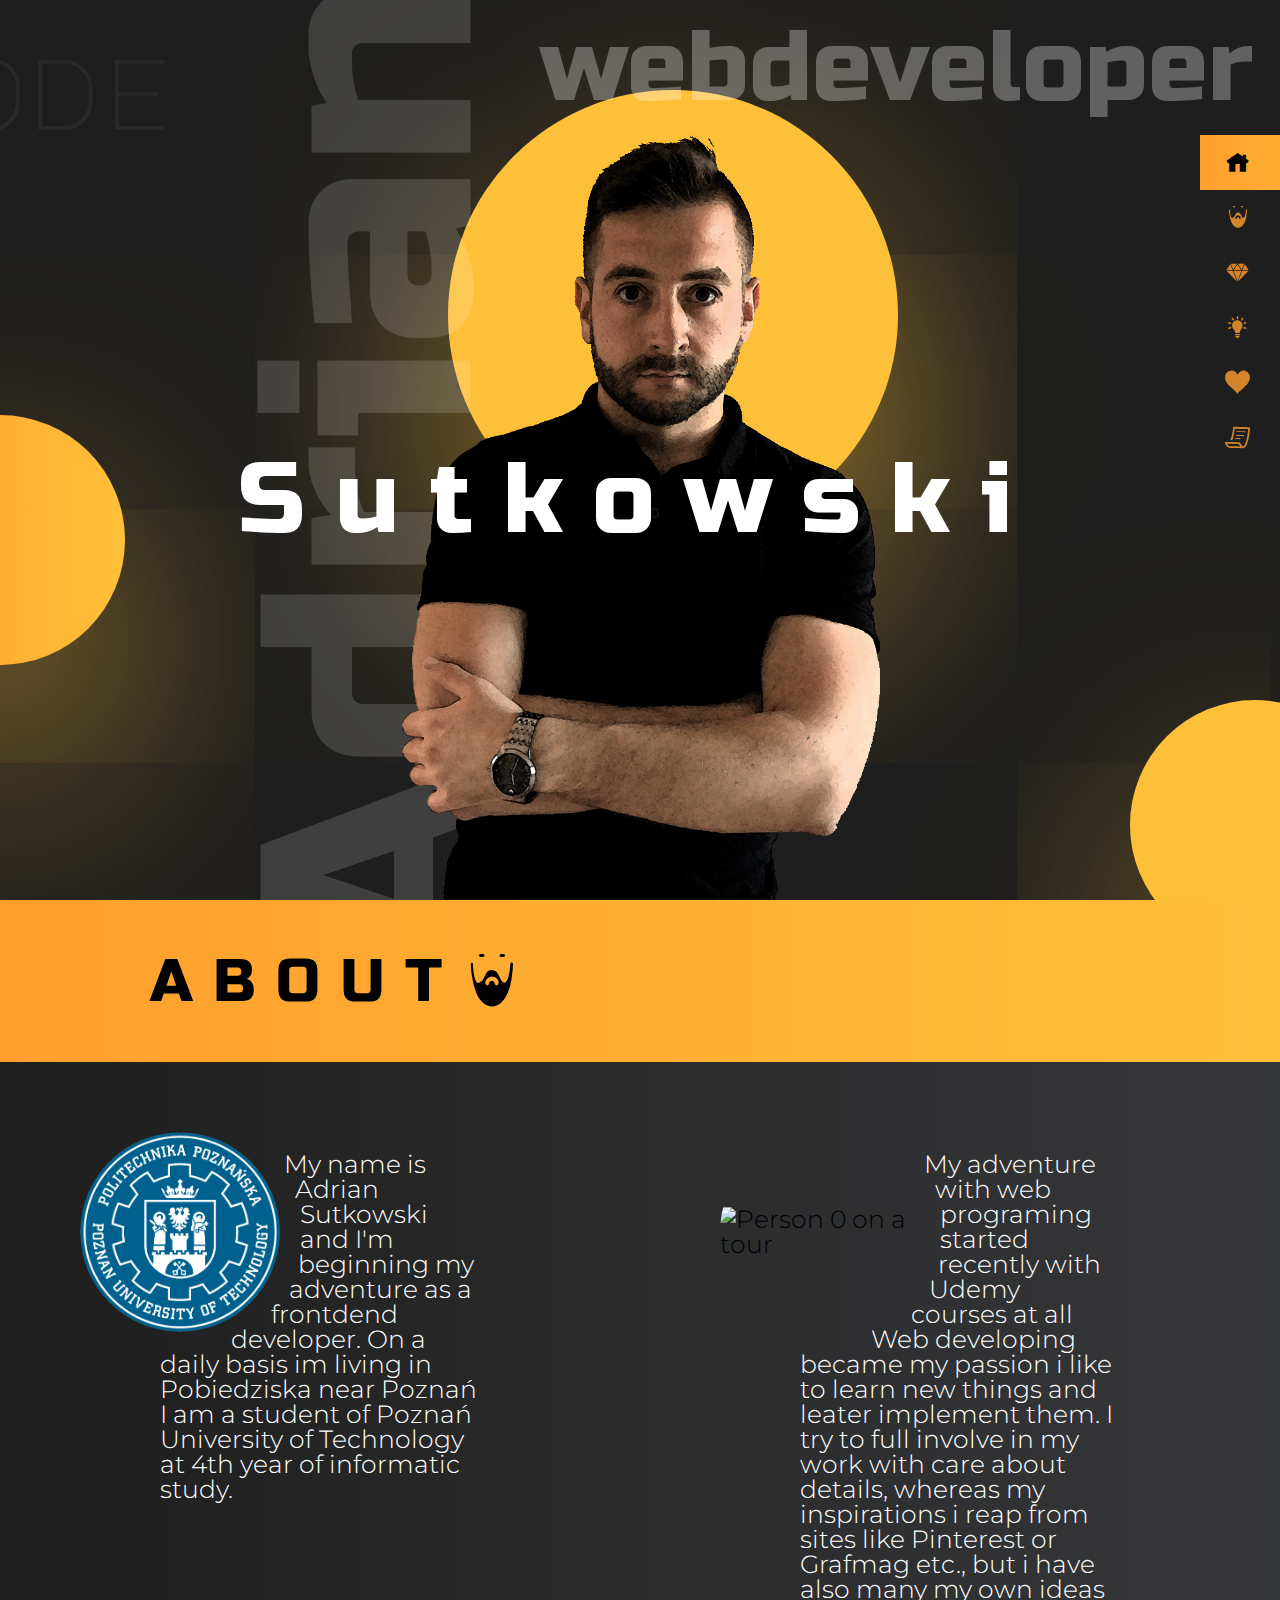
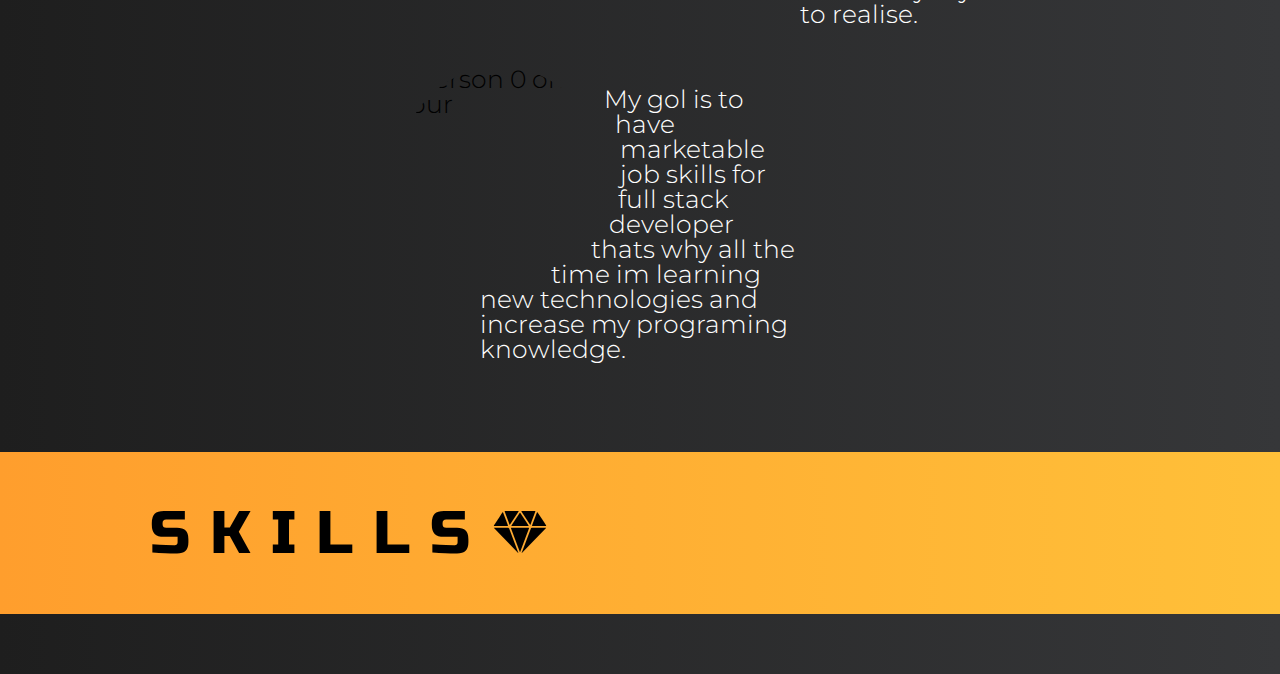
==== commit d0fe5e9b: "conception changed" ====
--- a/index.html
+++ b/index.html
@@ -74,36 +74,66 @@
         <div class="heading__wrapper">
             <h1 class="heading-primary">
             <span class="about__title">
-About<i class="icofont-beard "></i></span>
+                About<i class="icofont-beard "></i>
+            </span>
             </h1>
 
         </div>
-        <div class="paragraph__box">
-            <p class="about__text about__text-1">
+
+        <div class="about__box">
+            <figure class="story__shape story__shape--left">
+                <img alt="Person 0 on a tour " class="story__img story__img--left" src="img/PPlogo.png">
+
+            </figure>
+            <p class="about__text ">
                 My name is Adrian Sutkowski and I'm beginning my adventure as a frontdend developer. On a daily basis im
                 living in Pobiedziska near Poznań I am a student of Poznań University of Technology at 4th year of
                 informatic study.
+
             </p>
-            <img alt="logo pp" class="about__img" src="img/PPlogo.png">
         </div>
-        <p class="about__text about__text-2">
-            My adventure with web programing started recently
-            with Udemy courses at all Web developing became my passion
-            i like to learn new things and leater implement
-            them. I try to full involve in my work with care about
-            details, whereas my inspirations i reap from sites
-            like Pinterest or Grafmag etc., but i have also many my
-            own ideas to realise.
-        </p>
-        <p class="about__text about__text-3">
-            My gol is to have marketable job skills for full
-            stack developer thats why all the time im learning new
-            technologies and increase my programing knowledge.
-        </p>
+        <div class="about__box">
+            <figure class="story__shape story__shape--right">
+                <img alt="Person 0 on a tour " class="story__img story__img--right" src="img/idea.jpg">
 
+            </figure>
+            <p class="about__text ">
+                My adventure with web programing started recently
+                with Udemy courses at all Web developing became my passion
+                i like to learn new things and leater implement
+                them. I try to full involve in my work with care about
+                details, whereas my inspirations i reap from sites
+                like Pinterest or Grafmag etc., but i have also many my
+                own ideas to realise.
+            </p>
+        </div>
+
+        <div class="about__box">
+            <figure class="story__shape story__shape--left">
+                <img alt="Person 0 on a tour " class="story__img story__img--left" src="img/skill.jpg">
+
+            </figure>
+            <p class="about__text ">
+                My gol is to have marketable job skills for full
+                stack developer thats why all the time im learning new
+                technologies and increase my programing knowledge.
+            </p>
+
+
+        </div>
     </section>
 
 
+    <section class="section about">
+        <div class="heading__wrapper">
+            <h1 class="heading-primary">
+            <span class="about__title">
+                skills<i class="icofont-diamond "></i>
+            </span>
+            </h1>
+
+        </div>
+        </section>
 </div>
 <script src="js/main.js"></script>
 </body>
--- a/css/style.css
+++ b/css/style.css
@@ -126,6 +126,10 @@
   position: relative;
 }
 
+.about {
+  font-size: 2.5rem;
+}
+
 body {
   font-family: "Russo One", sans-serif;
   font-weight: 300;
@@ -135,6 +139,7 @@
 .heading__wrapper {
   display: flex;
   flex-grow: 1;
+  flex-basis: 100%;
 }
 
 .heading-primary {
@@ -246,10 +251,41 @@
   flex-wrap: wrap;
   background-image: linear-gradient(to right, #1e1e1e, #363739);
 }
+.about__box {
+  flex-basis: 50%;
+  flex-wrap: wrap;
+  margin: 0 auto;
+  padding: 1rem 10rem;
+}
+.about__box:last-child {
+  margin-bottom: 6rem;
+}
 .about__text {
-  font-size: 2rem;
-  padding: 2rem 20rem;
+  font-size: 2.5rem;
   color: #ffffff;
+  padding: 2rem 6rem;
+}
+
+.story__img--left {
+  width: 100%;
+}
+.story__img--right {
+  width: 100%;
+  position: absolute;
+  top: 50%;
+  left: 50%;
+  transform: translate(-50%, -50%);
+}
+.story__shape {
+  width: 20rem;
+  height: 20rem;
+  position: relative;
+  overflow: hidden;
+  -webkit-shape-outside: circle(50% at 50% 50%);
+  shape-outside: circle(50% at 50% 50%);
+  clip-path: circle(50% at 50% 50%);
+  float: left;
+  transform: translate(-2rem, 0);
 }
 
 /*# sourceMappingURL=style.css.map */
